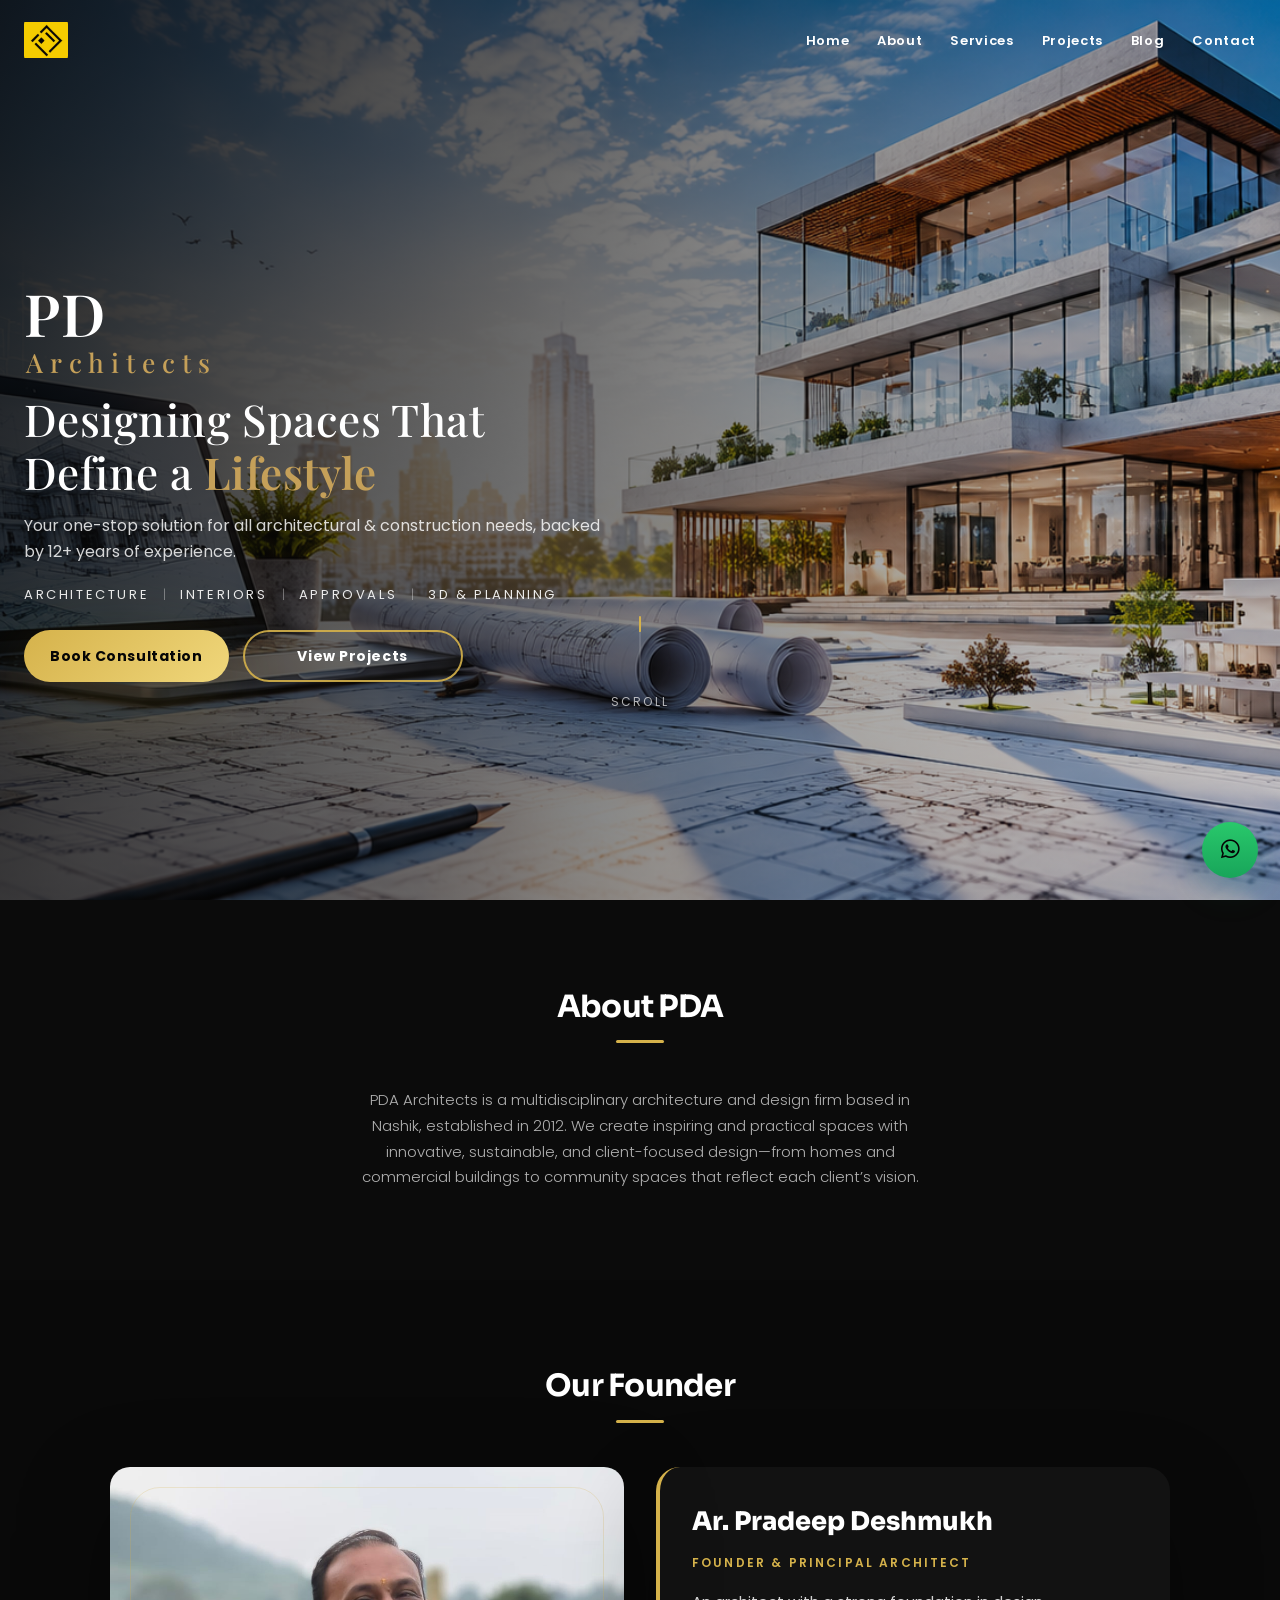
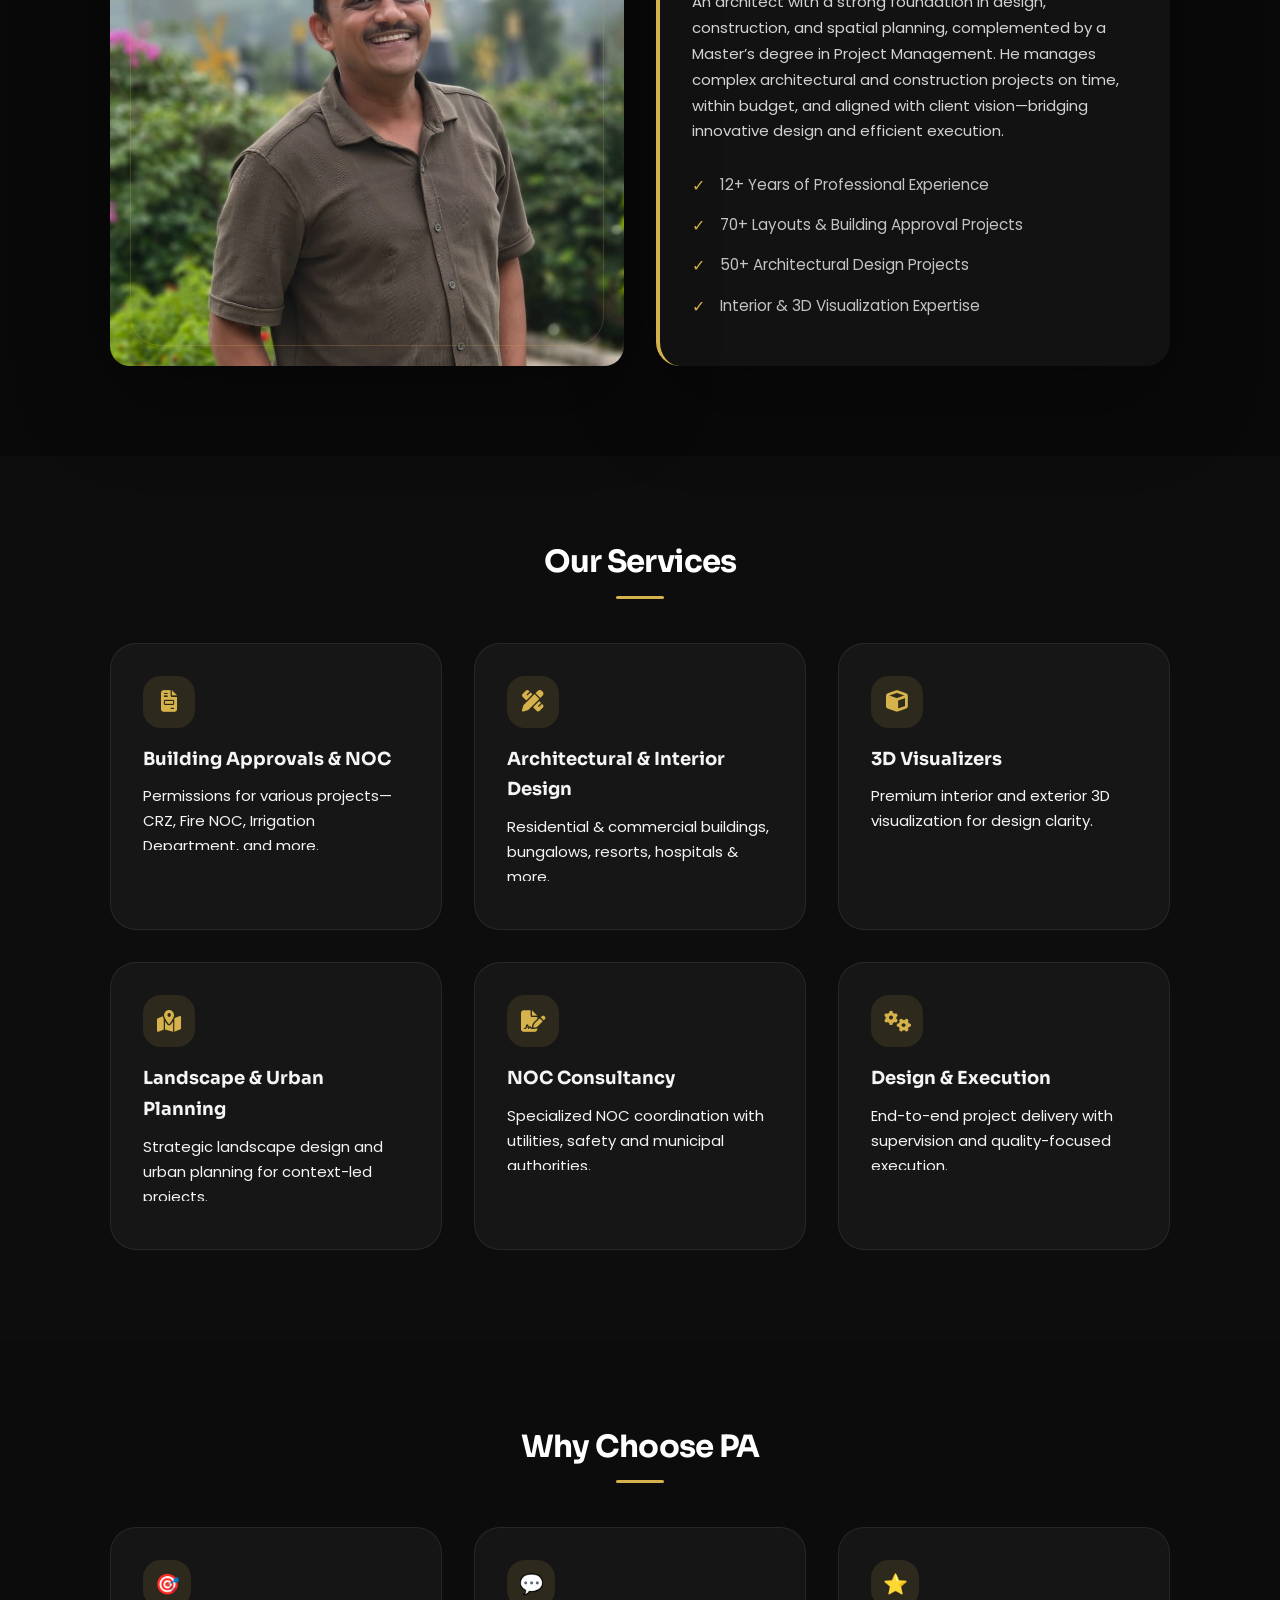
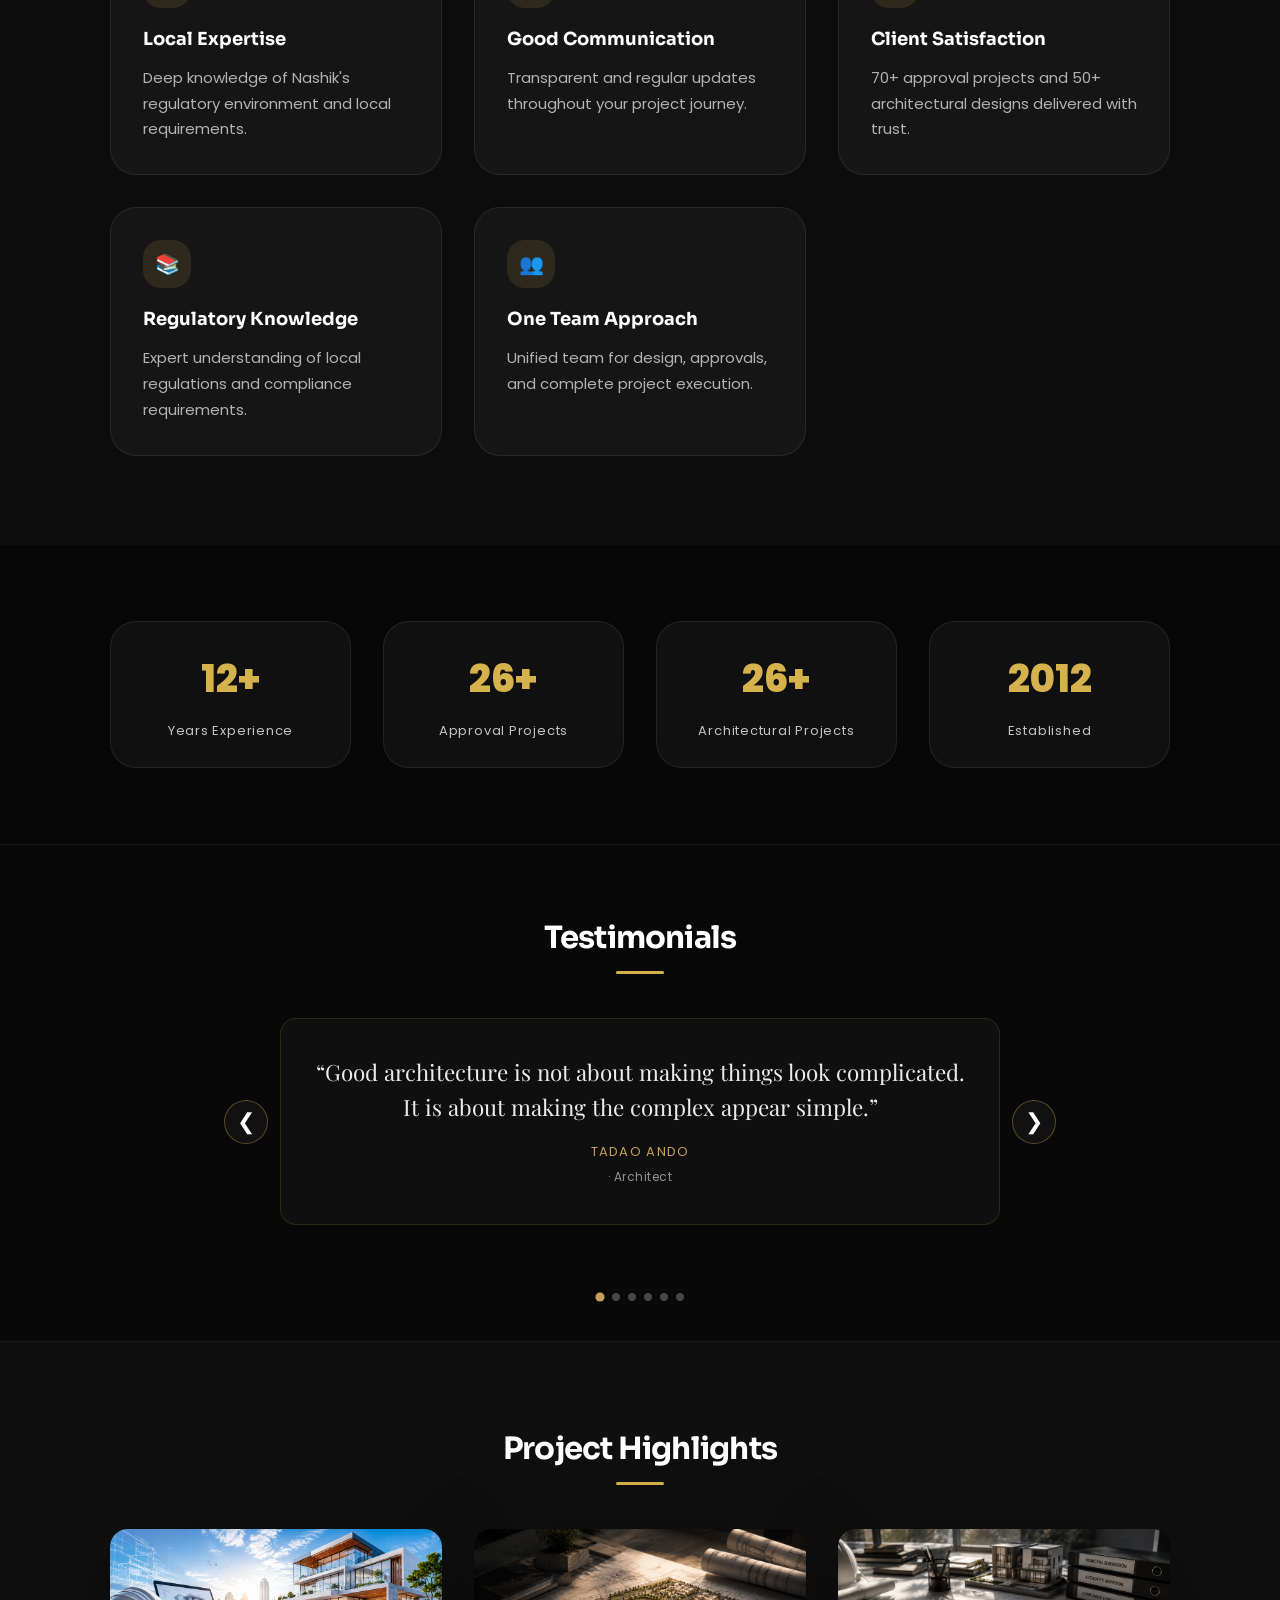
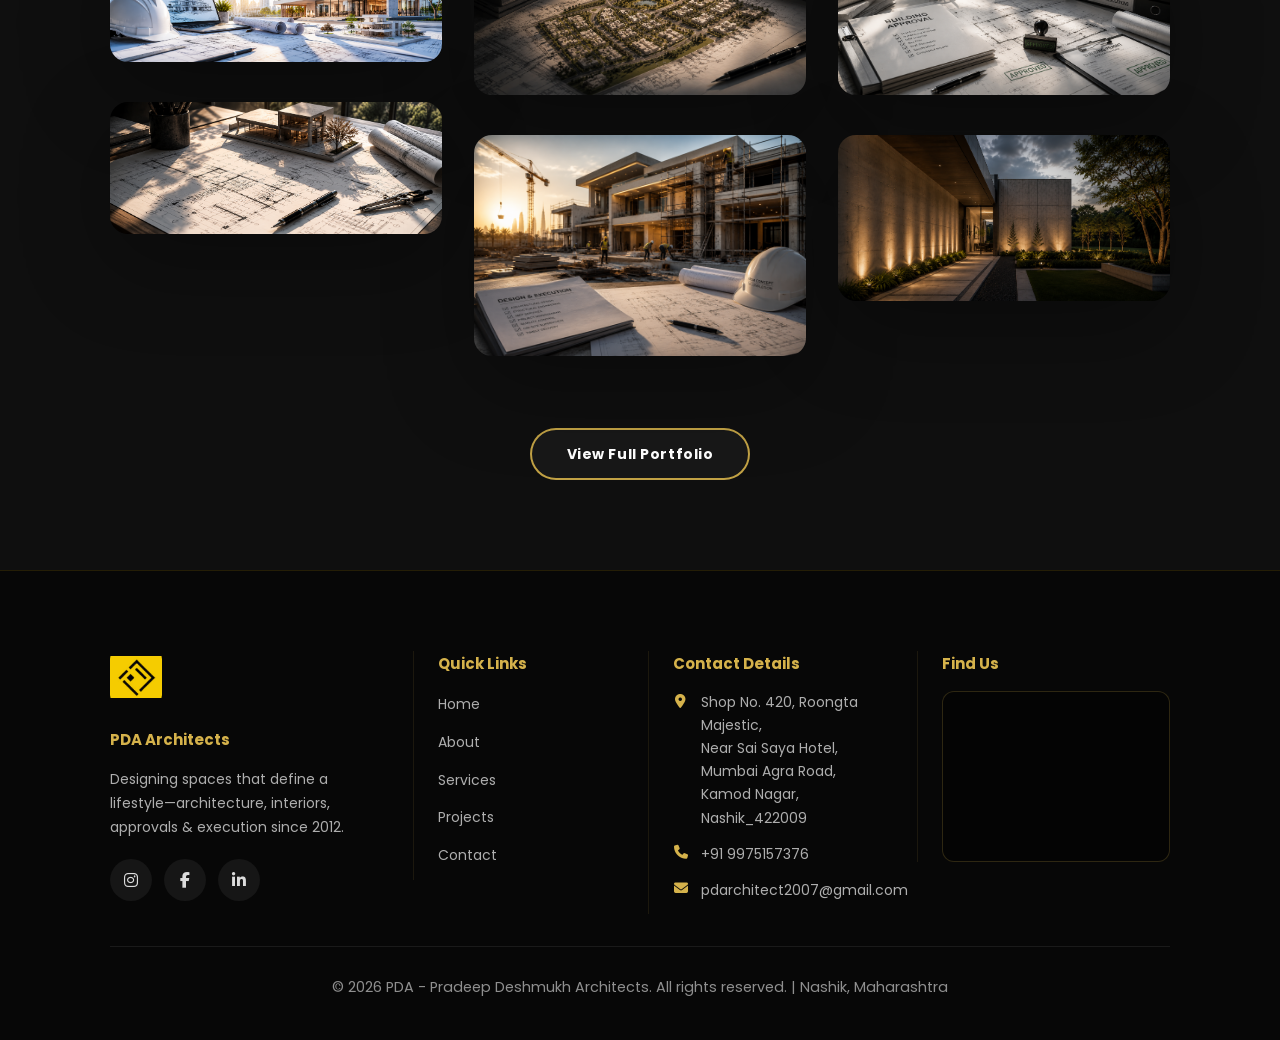
==== architect-website/index.html @ a4a1a32b "Initial website upload" ====
﻿    <!DOCTYPE html>
<html lang="en">
<head>
    <meta charset="UTF-8">
    <meta name="viewport" content="width=device-width, initial-scale=1.0">
    <meta name="description" content="PDA - Pradeep Deshmukh Architects | 12+ Years in Nashik since 2012. Building Approvals, Architectural & Interior Design, 3D Visualization, Landscape Planning.">
    <meta name="keywords" content="architecture, nashik, building approvals, architectural planning, design">
    <title>PA - Pradeep Deshmukh Architects | Architectural Solutions Nashik</title>
    <link rel="stylesheet" href="css/style.css">
    <link rel="icon" type="image/png" href="images/pd-logo.png" sizes="32x32">
    <link rel="apple-touch-icon" href="images/pd-logo.png">
    <link href="https://fonts.googleapis.com/css2?family=Poppins:wght@300;400;500;600;700;800&family=Sora:wght@400;500;600;700&display=swap" rel="stylesheet">
    <link rel="stylesheet" href="https://cdnjs.cloudflare.com/ajax/libs/font-awesome/6.5.1/css/all.min.css" />
</head>
<body>
    <!-- Navigation -->
    <header class="header" id="header">
        <nav class="navbar">
            <div class="navbar-container">
                <a href="index.html" class="logo-link" aria-label="PD Architects - Home"><img src="images/pd-logo.png" alt="PD Architects" class="logo-img" width="44" height="44"></a>
                <div class="hamburger" id="hamburger">
                    <span></span>
                    <span></span>
                    <span></span>
                </div>
                <ul class="nav-menu" id="navMenu">
                    <li class="nav-menu-logo"><a href="index.html" aria-label="PD Architects - Home"><img src="images/pd-logo.png" alt="" class="logo-img" width="56" height="56"></a></li>
                    <li><a href="index.html" class="nav-link">Home</a></li>
                    <li><a href="about.html" class="nav-link">About</a></li>
                    <li><a href="services.html" class="nav-link">Services</a></li>
                    <li><a href="projects.html" class="nav-link">Projects</a></li>
                    <li><a href="blog.html" class="nav-link">Blog</a></li>
                    <li><a href="contact-us.html" class="nav-link">Contact</a></li>
                </ul>
            </div>
        </nav>
    </header>

    <!-- Hero Section -->
    <section class="hero Homepage-banner" id="home">
            <div class="hero-overlay"></div>
            <div class="hero-content fade-in">
                <div class="hero-brand">
                    <span class="hero-brand-initial">PD</span>
                    <span class="hero-brand-name">Architects</span>
                </div>
                <h1 class="hero-title">Designing Spaces That Define a <span class="hero-accent">Lifestyle</span></h1>
                <p class="hero-lead">Your one-stop solution for all architectural &amp; construction needs, backed by 12+ years of experience.</p>
                <p class="hero-tagline">Architecture <span class="hero-sep">|</span> Interiors <span class="hero-sep">|</span> Approvals <span class="hero-sep">|</span> 3D &amp; Planning</p>
                <div class="hero-buttons">
                    <a href="contact-us.html" class="btn btn-primary">Book Consultation</a>
                    <a href="projects.html" class="btn btn-secondary">View Projects</a>
                </div>
                <div class="hero-indicator" aria-hidden="true">
                    <div class="hero-indicator-track"><span></span></div>
                    Scroll
                </div>
            </div>
    </section>

    <!-- About Section -->
    <section class="about" id="about">
        <div class="container">
                <div class="section-header">
                <h2 class="section-title">About PDA</h2>
                <div class="title-accent"></div>
            </div>
            <div class="about-content">
                <div class="about-text">
                    <p>PDA Architects is a multidisciplinary architecture and design firm based in Nashik, established in 2012. We create inspiring and practical spaces with innovative, sustainable, and client-focused design—from homes and commercial buildings to community spaces that reflect each client’s vision.</p>
                </div>
            </div>
        </div>
    </section>

    <!-- Founder Section -->
    <section class="founder" id="founder">
        <div class="container">
            <div class="section-header">
                <h2 class="section-title">Our Founder</h2>
                <div class="title-accent"></div>
            </div>
            <div class="founder-content">
                <div class="founder-image">
                    <img src="images/founder.jpeg" alt="Ar. Pradeep Deshmukh">
                </div>
                <div class="founder-info">
                    <h3 class="founder-name">Ar. Pradeep Deshmukh</h3>
                    <p class="founder-title">Founder & Principal Architect</p>
                    <p class="founder-text">An architect with a strong foundation in design, construction, and spatial planning, complemented by a Master’s degree in Project Management. He manages complex architectural and construction projects on time, within budget, and aligned with client vision—bridging innovative design and efficient execution.</p>
                    <ul class="founder-highlights">
                        <li>12+ Years of Professional Experience</li>
                        <li>70+ Layouts &amp; Building Approval Projects</li>
                        <li>50+ Architectural Design Projects</li>
                        <li>Interior &amp; 3D Visualization Expertise</li>
                    </ul>
                </div>
            </div>
        </div>
    </section>

    <!-- Services Section -->
    <section class="services" id="services">
        <div class="container">
            <div class="section-header">
                <h2 class="section-title">Our Services</h2>
                <div class="title-accent"></div>
            </div>
            <div class="services-grid">
                <a class="service-card" href="building-approval-services.html">
                    <span class="service-icon"><i class="fas fa-file-invoice"></i></span>
                    <h3>Building Approvals &amp; NOC</h3>
                    <p>Permissions for various projects—CRZ, Fire NOC, Irrigation Department, and more.</p>
                </a>
                <a class="service-card" href="architectural-design.html">
                    <span class="service-icon"><i class="fas fa-pencil-ruler"></i></span>
                    <h3>Architectural &amp; Interior Design</h3>
                    <p>Residential &amp; commercial buildings, bungalows, resorts, hospitals &amp; more.</p>
                </a>
                <a class="service-card" href="design-execution.html">
                    <span class="service-icon"><i class="fas fa-cube"></i></span>
                    <h3>3D Visualizers</h3>
                    <p>Premium interior and exterior 3D visualization for design clarity.</p>
                </a>
                <a class="service-card" href="planning-services.html">
                    <span class="service-icon"><i class="fas fa-map-location-dot"></i></span>
                    <h3>Landscape &amp; Urban Planning</h3>
                    <p>Strategic landscape design and urban planning for context-led projects.</p>
                </a>
                <a class="service-card" href="noc-consultancy.html">
                    <span class="service-icon"><i class="fas fa-file-signature"></i></span>
                    <h3>NOC Consultancy</h3>
                    <p>Specialized NOC coordination with utilities, safety and municipal authorities.</p>
                </a>
                <a class="service-card" href="mep-services.html">
                    <span class="service-icon"><i class="fas fa-cogs"></i></span>
                    <h3>Design &amp; Execution</h3>
                    <p>End-to-end project delivery with supervision and quality-focused execution.</p>
                </a>
            </div>
        </div>
    </section>

    <!-- Why Choose Us -->
    <section class="why-choose" id="why-choose">
        <div class="container">
            <div class="section-header">
                <h2 class="section-title">Why Choose PA</h2>
                <div class="title-accent"></div>
            </div>
            <div class="why-grid">
                <div class="why-card">
                    <div class="why-icon">🎯</div>
                    <h3>Local Expertise</h3>
                    <p>Deep knowledge of Nashik's regulatory environment and local requirements.</p>
                </div>
                <div class="why-card">
                    <div class="why-icon">💬</div>
                    <h3>Good Communication</h3>
                    <p>Transparent and regular updates throughout your project journey.</p>
                </div>
                <div class="why-card">
                    <div class="why-icon">⭐</div>
                    <h3>Client Satisfaction</h3>
                    <p>70+ approval projects and 50+ architectural designs delivered with trust.</p>
                </div>
                <div class="why-card">
                    <div class="why-icon">📚</div>
                    <h3>Regulatory Knowledge</h3>
                    <p>Expert understanding of local regulations and compliance requirements.</p>
                </div>
                <div class="why-card">
                    <div class="why-icon">👥</div>
                    <h3>One Team Approach</h3>
                    <p>Unified team for design, approvals, and complete project execution.</p>
                </div>
            </div>
        </div>
    </section>

    <!-- Statistics Section -->
    <section class="statistics">
        <div class="container">
            <div class="stats-grid">
                <div class="stat-item">
                    <div class="stat-number" data-target="12" data-plus="true">0</div>
                    <p class="stat-label">Years Experience</p>
                </div>
                <div class="stat-item">
                    <div class="stat-number" data-target="70" data-plus="true">0</div>
                    <p class="stat-label">Approval Projects</p>
                </div>
                <div class="stat-item">
                    <div class="stat-number" data-target="50" data-plus="true">0</div>
                    <p class="stat-label">Architectural Projects</p>
                </div>
                <div class="stat-item">
                    <div class="stat-number stat-static">2012</div>
                    <p class="stat-label">Established</p>
                </div>
            </div>
        </div>
    </section>

    <section class="testimonials-section">
        <div class="container">
            <div class="section-header">
                <h2 class="section-title">Testimonials</h2>
                <div class="title-accent"></div>
            </div>
            <div class="testimonial-slider">
                <button type="button" class="testimonial-prev" aria-label="Previous testimonial">&#10094;</button>
                <div class="testimonial-viewport"><div class="testimonial-track"></div></div>
                <button type="button" class="testimonial-next" aria-label="Next testimonial">&#10095;</button>
                <div class="testimonial-dots"></div>
            </div>
        </div>
    </section>

    <!-- Projects Gallery -->
    <section class="projects" id="projects">
        <div class="container">
            <div class="section-header">
                <h2 class="section-title">Project Highlights</h2>
                <div class="title-accent"></div>
            </div>
            <div class="gallery-grid masonry">
                <div class="gallery-item" data-project-id="hotel-grand" role="button" tabindex="0">
                    <img src="images/Homepage-banner.png" alt="Hotel Grand">
                    <div class="gallery-overlay"><h3>Hotel Grand</h3><p>Ashok Stambha, Nashik</p></div>
                </div>
                <div class="gallery-item" data-project-id="elanza-elite" role="button" tabindex="0">
                    <img src="images/Service-Architectural-Design-banner.png" alt="Elanza Elite">
                    <div class="gallery-overlay"><h3>Elanza Elite (1BHK Premium)</h3><p>Gonde · 4294.8 sq.ft</p></div>
                </div>
                <div class="gallery-item" data-project-id="villa-trimbakeshwar" role="button" tabindex="0">
                    <img src="images/planning-services-banner.png" alt="Villa">
                    <div class="gallery-overlay"><h3>Villa</h3><p>Bhilmal, Trimbakeshwar · 2583.3 sq.ft</p></div>
                </div>
                <div class="gallery-item" data-project-id="twin-bungalow-dugaon" role="button" tabindex="0">
                    <img src="images/design-execution-banner.png" alt="Twin Bungalow">
                    <div class="gallery-overlay"><h3>Twin Bungalow</h3><p>Dugaon, Nashik</p></div>
                </div>
                <div class="gallery-item" data-project-id="res-commercial-boisar" role="button" tabindex="0">
                    <img src="images/building-approval-services-banner.png" alt="Residential Commercial">
                    <div class="gallery-overlay"><h3>Residential + Commercial</h3><p>Khairapada, Boisar (E), Palghar</p></div>
                </div>
                <div class="gallery-item" data-project-id="restaurant-interior" role="button" tabindex="0">
                    <img src="images/About-banner.png" alt="Restaurant Interior">
                    <div class="gallery-overlay"><h3>Restaurant Interior</h3><p>Gole Colony, Nashik</p></div>
                </div>
            </div>
            <p style="text-align:center;margin-top:2rem;"><a href="projects.html" class="btn btn-secondary">View Full Portfolio</a></p>
        </div>
    </section>

    <!-- Footer -->
    <footer class="footer">
        <div class="container">
            <div class="footer-content footer-grid">
                <div class="footer-section footer-brand">
                    <a href="index.html" class="footer-logo-link" aria-label="PD Architects - Home">
                        <img src="images/pd-logo.png" alt="PD Architects" class="footer-logo" width="52" height="52" loading="lazy">
                    </a>
                    <h3>PDA Architects</h3>
                    <p>Designing spaces that define a lifestyle—architecture, interiors, approvals &amp; execution since 2012.</p>
                    <div class="footer-social">
                        <div class="social-links">
                            <a href="https://www.instagram.com/_pdarchitects/" target="_blank" rel="noopener noreferrer" aria-label="Instagram"><i class="fab fa-instagram"></i></a>
                            <a href="#" target="_blank" rel="noopener noreferrer" aria-label="Facebook"><i class="fab fa-facebook-f"></i></a>
                            <a href="#" target="_blank" rel="noopener noreferrer" aria-label="LinkedIn"><i class="fab fa-linkedin-in"></i></a>
                        </div>
                    </div>
                </div>
                <div class="footer-section footer-links">
                    <h3>Quick Links</h3>
                    <ul>
                        <li><a href="index.html">Home</a></li>
                        <li><a href="about.html">About</a></li>
                        <li><a href="services.html">Services</a></li>
                        <li><a href="projects.html">Projects</a></li>
                        <li><a href="contact-us.html">Contact</a></li>
                    </ul>
                </div>
                <div class="footer-section footer-contact">
                    <h3>Contact Details</h3>
                    <ul class="footer-contact-list">
                        <li><i class="fas fa-location-dot" aria-hidden="true"></i><span>Shop No. 420, Roongta Majestic,<br>Near Sai Saya Hotel, Mumbai Agra Road,<br>Kamod Nagar, Nashik_422009</span></li>
                        <li><i class="fas fa-phone" aria-hidden="true"></i><a href="tel:+919975157376">+91 9975157376</a></li>
                        <li><i class="fas fa-envelope" aria-hidden="true"></i><a href="mailto:pdarchitect2007@gmail.com">pdarchitect2007@gmail.com</a></li>
                    </ul>
                </div>
                <div class="footer-section footer-map">
                    <h3>Find Us</h3>
                    <div class="footer-map-wrap">
                        <iframe src="https://maps.google.com/maps?q=Roongta+Majestic+Kamod+Nagar+Nashik+422009&amp;t=&amp;z=15&amp;ie=UTF8&amp;iwloc=&amp;output=embed" title="PDA Architects office location" loading="lazy" referrerpolicy="no-referrer-when-downgrade" allowfullscreen></iframe>
                    </div>
                </div>
            </div>
            <div class="footer-bottom">
                <p>&copy; 2026 PDA - Pradeep Deshmukh Architects. All rights reserved. | Nashik, Maharashtra</p>
            </div>
        </div>
    </footer>

    <a href="https://wa.me/919975157376" class="whatsapp-float" target="_blank" rel="noopener" aria-label="Chat on WhatsApp" role="button">
        <i class="fab fa-whatsapp" aria-hidden="true"></i>
    </a>

    <div id="projectDetailModal" class="project-detail-modal" aria-hidden="true" role="dialog" aria-labelledby="pdmTitle">
        <div class="pdm-overlay" tabindex="-1"></div>
        <div class="pdm-dialog" role="document">
            <button type="button" class="pdm-close" aria-label="Close project details">&times;</button>
            <span id="pdmStatus" class="pdm-status"></span>
            <h2 id="pdmTitle"></h2>
            <p id="pdmAddress"></p>
            <p id="pdmDetails"></p>
            <div class="pdm-gallery">
                <button type="button" class="pdm-g-prev" aria-label="Previous image">&#10094;</button>
                <div class="pdm-g-main"><img id="pdmMainImg" src="" alt=""></div>
                <button type="button" class="pdm-g-next" aria-label="Next image">&#10095;</button>
            </div>
            <p id="pdmImgCounter"></p>
            <div id="pdmThumbs" class="pdm-thumbs"></div>
        </div>
    </div>

    <!-- Projects Lightbox Modal -->
    <div id="projectLightbox" class="project-lightbox" aria-hidden="true" role="dialog" aria-label="Project gallery">
        <div id="plOverlay" class="pl-overlay" tabindex="-1"></div>
        <div class="pl-shell" role="document">
            <button id="plClose" class="pl-close" aria-label="Close gallery">&times;</button>
            <button id="plPrev" class="pl-nav pl-prev" aria-label="Previous project">&#10094;</button>
            <button id="plNext" class="pl-nav pl-next" aria-label="Next project">&#10095;</button>
            <div class="pl-body">
                <div class="gm-image-wrap">
                    <img id="plImage" src="" alt="" />
                    <div id="plLoader" class="pl-loader" aria-hidden="true"></div>
                </div>
                <div class="pl-meta">
                    <div id="plCounter" class="pl-counter">0 / 0</div>
                    <ul id="plThumbs" class="pl-thumbs" aria-hidden="false"></ul>
                </div>
            </div>
        </div>
    </div>

    <script src="js/projects-data.js"></script>
    <script src="js/testimonial-slider.js"></script>
    <script src="js/project-detail.js"></script>
    <script src="js/script.js"></script>
</body>
</html>
---- architect-website/css/style.css ----
﻿@import url('https://fonts.googleapis.com/css2?family=Playfair+Display:ital,wght@0,400;0,500;0,600;0,700;1,400&display=swap');

/* ===== ROOT & GLOBAL STYLES ===== */
:root {
    --primary-color: #d5b24b;
    --hero-gold: #c5a059;
    --primary-dark: #b1852d;
    --primary-glow: rgba(213, 178, 75, 0.22);
    --bg-dark: #050505;
    --bg-soft: #121212;
    --surface: rgba(255, 255, 255, 0.04);
    --surface-soft: rgba(255, 255, 255, 0.08);
    --text: #f5f5f5;
    --text-muted: rgba(245, 245, 245, 0.7);
    --text-muted-strong: rgba(245, 245, 245, 0.88);
    --white: #ffffff;
    --border: rgba(213, 178, 75, 0.18);
    --container-max: 1140px;
    --side-padding: clamp(1.25rem, 4vw, 2.5rem);
    --edge-padding: clamp(1rem, 2vw, 1.5rem);
    --section-space: clamp(4.5rem, 7vw, 6.5rem);
    --section-header-gap: clamp(2rem, 3.5vw, 2.75rem);
    --gutter: clamp(1.25rem, 2.5vw, 2rem);
    --leading-body: 1.72;
    --leading-tight: 1.12;
}

* {
    margin: 0;
    padding: 0;
    box-sizing: border-box;
}

html {
    scroll-behavior: smooth;
    font-size: 100%;
    -webkit-text-size-adjust: 100%;
    text-size-adjust: 100%;
}

body {
    font-family: 'Poppins', sans-serif;
    font-size: 0.9375rem;
    line-height: var(--leading-body);
    background: radial-gradient(circle at top, #111111 0%, #050505 40%, #050505 100%);
    color: var(--text);
    overflow-x: hidden;
    min-height: 100vh;
}

img {
    max-width: 100%;
    display: block;
}

button,
input,
textarea,
select {
    font: inherit;
}

section {
    scroll-margin-top: 110px;
}

.container {
    max-width: var(--container-max);
    margin: 0 auto;
    padding-left: var(--side-padding);
    padding-right: var(--side-padding);
}

/* ===== HEADER ===== */
.header {
    position: fixed;
    top: 0;
    width: 100%;
    z-index: 999;
    background: transparent;
    transition: background 0.35s ease, box-shadow 0.35s ease, transform 0.35s ease;
}

.header.scrolled {
    background: rgba(7, 7, 7, 0.92);
    box-shadow: 0 18px 45px rgba(0, 0, 0, 0.25);
}

.navbar {
    width: 100%;
}

.navbar-container {
    display: flex;
    align-items: center;
    justify-content: space-between;
    width: 100%;
    max-width: 100%;
    margin: 0;
    padding: 1.125rem var(--edge-padding);
}

.logo,
.logo-link {
    display: flex;
    align-items: center;
    flex-shrink: 0;
    text-decoration: none;
}

.logo-img {
    width: clamp(38px, 4.2vw, 46px);
    height: clamp(38px, 4.2vw, 46px);
    object-fit: contain;
    border-radius: 6px;
    transition: transform 0.35s cubic-bezier(0.22, 1, 0.36, 1), filter 0.35s ease, box-shadow 0.35s ease;
}

.logo-link:hover .logo-img,
.logo-link:focus-visible .logo-img {
    transform: scale(1.06) translateY(-1px);
    filter: brightness(1.08) drop-shadow(0 6px 18px rgba(213, 178, 75, 0.35));
}

.logo-link:focus-visible {
    outline: 2px solid var(--primary-color);
    outline-offset: 4px;
    border-radius: 8px;
}

.nav-menu {
    display: flex;
    gap: clamp(1rem, 2.2vw, 1.75rem);
    list-style: none;
    align-items: center;
    margin-left: auto;
    padding-right: 0;
}

.nav-link {
    color: var(--white);
    text-decoration: none;
    font-size: 14px;
    font-weight: 600;
    letter-spacing: 0.6px;
    position: relative;
    transition: color 0.25s ease;
}

.nav-link::after {
    content: '';
    position: absolute;
    left: 0;
    bottom: -6px;
    width: 0;
    height: 2px;
    background: var(--primary-color);
    transition: width 0.25s ease;
}

.nav-link:hover,
.nav-link.active {
    color: var(--primary-color);
}

.nav-link:hover::after,
.nav-link.active::after {
    width: 100%;
}

.hamburger {
    display: none;
    flex-direction: column;
    gap: 7px;
    cursor: pointer;
}

.hamburger span {
    width: 28px;
    height: 3px;
    background: var(--white);
    border-radius: 999px;
    transition: transform 0.3s ease, opacity 0.3s ease;
}

.hamburger.active span:nth-child(1) {
    transform: rotate(45deg) translate(5px, 5px);
}

.hamburger.active span:nth-child(2) {
    opacity: 0;
}

.hamburger.active span:nth-child(3) {
    transform: rotate(-45deg) translate(5px, -5px);
}

/* ===== HERO ===== */
.hero {
    position: relative;
    height: 100svh;
    height: 100vh;
    min-height: 100svh;
    min-height: 100vh;
    display: flex;
    align-items: center;
    justify-content: flex-start;
    padding: 0;
    background-position: center;
    background-size: cover;
    background-repeat: no-repeat;
}

/* make hero images responsive and visually consistent with homepage */
.hero::before {
    /* overlay handled separately below */
}

/* Homepage specific banner override */
section.hero.Homepage-banner {
    background-image: url('../images/Homepage-banner.png');
    background-position: center center;
    background-size: cover;
    background-repeat: no-repeat;
}

/* Generic class for other pages to apply their hero images while keeping same sizing */
section.hero.Page-banner {
    background-position: center center;
    background-size: cover;
    background-repeat: no-repeat;
}

/* Readable text over page banners — left-weighted luxury overlay */
section.hero.Page-banner::before,
section.hero.Homepage-banner::before {
    content: '';
    position: absolute;
    inset: 0;
    z-index: 1;
    background: linear-gradient(
        105deg,
        rgba(5, 5, 5, 0.88) 0%,
        rgba(5, 5, 5, 0.62) 38%,
        rgba(5, 5, 5, 0.35) 68%,
        rgba(5, 5, 5, 0.2) 100%
    );
    pointer-events: none;
}

section.hero .hero-content {
    z-index: 2;
}

.hero::before {
    content: '';
    position: absolute;
    inset: 0;
    background: none; /* removed overlay to show banner image clearly */
}

/* hide any markup-based overlay element present in hero markup */
.hero-overlay {
    display: none !important;
}

.hero-content {
    position: relative;
    z-index: 2;
    text-align: left;
    max-width: none;
    width: 100%;
    padding-left: var(--edge-padding);
    padding-right: var(--edge-padding);
    animation: fadeInUp 1s ease;
}

.hero-title {
    font-family: 'Sora', sans-serif;
    font-weight: 700;
    color: var(--white);
}

.hero-subtitle {
    color: var(--text-muted-strong);
    margin-left: auto;
    margin-right: auto;
}

.hero-buttons {
    display: flex;
    justify-content: center;
    flex-wrap: wrap;
    gap: 18px;
}

.btn {
    display: inline-flex;
    align-items: center;
    justify-content: center;
    padding: 16px 36px;
    border-radius: 999px;
    text-decoration: none;
    font-weight: 700;
    letter-spacing: 0.8px;
    border: none;
    cursor: pointer;
    transition: transform 0.3s ease, box-shadow 0.3s ease, background 0.3s ease;
}

.btn-primary {
    background: var(--primary-color);
    color: var(--bg-dark);
    box-shadow: 0 18px 50px rgba(255, 193, 7, 0.18);
}

.btn-primary:hover {
    transform: translateY(-2px);
    box-shadow: 0 22px 55px rgba(255, 193, 7, 0.28);
}

.btn-secondary {
    background: transparent;
    border: 2px solid rgba(255, 193, 7, 0.95);
    color: var(--white);
}

.btn-secondary:hover {
    background: rgba(255, 193, 7, 0.12);
    transform: translateY(-2px);
}

/* ===== SECTION HEADERS ===== */
.section-header {
    text-align: center;
    margin-bottom: var(--section-header-gap);
}

.section-title {
    font-family: 'Sora', sans-serif;
    font-weight: 700;
    color: var(--white);
}

.title-accent {
    width: 60px;
    height: 3px;
    background: var(--primary-color);
    margin: 18px auto 0;
    border-radius: 999px;
}

/* ===== ABOUT ===== */
.about {
    padding: var(--section-space) 0;
    background: #0b0b0b;
}

.about-content {
    max-width: 700px;
    margin: 0 auto;
}

.about-text {
    font-size: 0.9375rem;
    line-height: var(--leading-body);
    color: var(--text-muted);
    font-weight: 300;
}

/* ===== FOUNDER ===== */
.founder {
    padding: var(--section-space) 0;
    background: #090909;
}

.founder-content {
    display: grid;
    grid-template-columns: 1.1fr 0.9fr;
    gap: 46px;
    align-items: stretch;
}

.founder-image {
    position: relative;
    display: flex;
    min-height: 100%;
}

.founder-image img {
    width: 100%;
    height: 100%;
    min-height: 0;
    object-fit: cover;
    border-radius: 28px;
    box-shadow: 0 30px 90px rgba(0, 0, 0, 0.36);
}

.founder-image::before {
    content: '';
    position: absolute;
    inset: 20px;
    border: 1px solid rgba(213, 178, 75, 0.22);
    border-radius: 30px;
}

.founder-info {
    padding: 40px 42px;
    background: rgba(255, 255, 255, 0.04);
    border-left: 5px solid var(--primary-color);
    border-radius: 26px;
    box-shadow: 0 34px 100px rgba(0, 0, 0, 0.22);
}

.founder-name {
    font-family: 'Sora', sans-serif;
    font-size: 2rem;
    font-weight: 800;
    color: var(--white);
    margin-bottom: 14px;
}

.founder-title {
    color: var(--primary-color);
    font-weight: 600;
    margin-bottom: 20px;
    letter-spacing: 0.18em;
    text-transform: uppercase;
}

.founder-text {
    color: rgba(255, 255, 255, 0.82);
    font-size: 1rem;
    line-height: 1.95;
    margin-bottom: 28px;
}

.founder-highlights {
    list-style: none;
    padding-left: 0;
}

.founder-highlights li {
    margin-bottom: 14px;
    color: rgba(255, 255, 255, 0.75);
    font-size: 0.95rem;
    position: relative;
    padding-left: 28px;
}

.founder-highlights li::before {
    content: '✓';
    position: absolute;
    left: 0;
    top: 0;
    color: var(--primary-color);
    font-size: 1rem;
}

/* ===== SERVICES ===== */
.services {
    padding: var(--section-space) 0;
    background: #0d0d0d;
}

.services-grid {
    display: grid;
    grid-template-columns: repeat(auto-fit, minmax(300px, 1fr));
    gap: 32px;
    align-items: stretch;
}

.services-grid .service-card {
    display: flex;
    flex-direction: column;
    justify-content: flex-start;
    height: 100%;
    min-height: 100%;
    text-decoration: none;
    color: inherit;
}

.service-card a, .service-card { text-decoration: none; }

.service-card .btn {
    margin-top: auto;
    flex-shrink: 0;
    align-self: stretch;
}

.service-card {
    background: rgba(255, 255, 255, 0.035);
    padding: 38px;
    border-radius: 26px;
    border: 1px solid rgba(213, 178, 75, 0.12);
    transition: transform 0.32s ease, box-shadow 0.32s ease, border-color 0.32s ease;
}

.service-card:hover {
    transform: translateY(-8px);
    box-shadow: 0 34px 110px rgba(0, 0, 0, 0.32);
    border-color: rgba(213, 178, 75, 0.24);
}

.service-icon {
    width: 64px;
    height: 64px;
    display: inline-flex;
    align-items: center;
    justify-content: center;
    border-radius: 18px;
    background: rgba(213, 178, 75, 0.12);
    color: var(--primary-color);
    font-size: 1.6rem;
    margin-bottom: 24px;
}

.service-card h3 {
    font-family: 'Sora', sans-serif;
    font-size: 1.45rem;
    margin-bottom: 16px;
    color: var(--white);
}

.service-card p {
    color: rgba(255, 255, 255, 0.78);
    line-height: 1.65;
    margin-bottom: 1rem;
    flex: 1 1 auto;
    display: -webkit-box;
    -webkit-line-clamp: 3;
    -webkit-box-orient: vertical;
    overflow: hidden;
    text-overflow: ellipsis;
    min-height: 4.125rem;
    max-height: 4.125rem;
}

@media (max-width: 720px) {
    .btn-secondary {
        min-width: 0;
        white-space: normal;
        width: 100%;
        padding: 12px 18px;
        font-size: 0.95rem;
    }
    .services-grid .service-card .btn { width: 100%; }
}

/* Related services cards */
.related-grid {
    display: grid;
    grid-template-columns: repeat(auto-fit, minmax(220px, 1fr));
    gap: 22px;
}
.related-card {
    background: rgba(255,255,255,0.03);
    border-radius: 16px;
    overflow: hidden;
    display: flex;
    flex-direction: column;
    gap: 12px;
    padding: 0;
    border: 1px solid rgba(255,193,7,0.08);
}
.related-thumb {
    overflow: hidden;
    border-radius: 12px 12px 0 0;
    background: #0a0a0a;
}

.related-thumb img {
    width: 100%;
    height: 140px;
    object-fit: cover;
    object-position: center center;
    display: block;
}
.related-card .related-body { padding: 18px; }
.related-card h3 { margin: 0 0 8px 0; font-size: 1.05rem; color: var(--white); }
.related-card p { margin: 0 0 12px 0; color: rgba(255,255,255,0.78); font-size: 0.95rem; }
.related-card .btn { margin: 0 18px 18px; }
.related-card:hover { transform: translateY(-6px); box-shadow: 0 28px 60px rgba(0,0,0,0.36); }

/* Hero background overlay improvements for better readability */
.hero { background-size: cover; background-position: center; }
.hero .hero-overlay { position: absolute; inset: 0; background: linear-gradient(180deg, rgba(3,3,3,0.45), rgba(3,3,3,0.7)); }

/* Image hover subtle zoom for service/gallery images */
.service-visual, .related-thumb img, .gallery-item img { transition: transform 0.45s cubic-bezier(.2,.9,.2,1); }
.service-visual:hover, .related-thumb img:hover, .gallery-item:hover img { transform: scale(1.06); }

/* Add safe bottom spacing on pages that use page-main */
.page-main { padding-bottom: 120px; }

.service-card:hover {
    transform: translateY(-8px);
    box-shadow: 0 32px 80px rgba(0, 0, 0, 0.35);
    border-color: rgba(255, 193, 7, 0.3);
}

.service-icon {
    font-size: 2.2rem;
    margin-bottom: 18px;
    display: inline-flex;
}

.service-card h3 {
    font-family: 'Sora', sans-serif;
    font-size: 1.35rem;
    margin-bottom: 14px;
    color: var(--white);
}

.service-card p {
    color: rgba(255, 255, 255, 0.72);
    line-height: 1.85;
}

/* ===== WHY CHOOSE ===== */
.why-choose {
    padding: var(--section-space) 0;
    background: #0c0c0c;
}

.why-grid {
    display: grid;
    grid-template-columns: repeat(2, minmax(300px, 1fr));
    gap: 32px;
}

.why-card {
    background: rgba(255, 255, 255, 0.035);
    padding: 40px;
    border-radius: 26px;
    overflow: hidden;
    border: 1px solid rgba(213, 178, 75, 0.12);
    transition: transform 0.32s ease, box-shadow 0.32s ease;
}

.why-card:hover {
    transform: translateY(-8px);
    box-shadow: 0 32px 85px rgba(0, 0, 0, 0.32);
}

.why-card::before {
    content: '';
    position: absolute;
    inset: 0;
    background: linear-gradient(135deg, rgba(213, 178, 75, 0.12), transparent 36%);
    opacity: 0;
    transition: opacity 0.4s ease;
}

.why-card:hover::before {
    opacity: 1;
}

.why-icon {
    width: 56px;
    height: 56px;
    display: inline-flex;
    align-items: center;
    justify-content: center;
    background: rgba(213, 178, 75, 0.12);
    border-radius: 18px;
    font-size: 1.5rem;
    margin-bottom: 22px;
}

.why-card h3 {
    font-family: 'Sora', sans-serif;
    font-size: 1.4rem;
    margin-bottom: 16px;
    color: var(--white);
}

.why-card p {
    color: rgba(255, 255, 255, 0.78);
    line-height: 1.95;
}

/* ===== STATISTICS ===== */
.statistics {
    padding: calc(var(--section-space) * 0.85) 0;
    background: #070707;
}

.stats-grid {
    display: grid;
    grid-template-columns: repeat(auto-fit, minmax(220px, 1fr));
    gap: 24px;
}

.stat-item {
    text-align: center;
    padding: 32px 24px;
    border-radius: 26px;
    background: rgba(255, 255, 255, 0.035);
    border: 1px solid rgba(213, 178, 75, 0.12);
}

.stat-number {
    font-size: 3rem;
    font-weight: 800;
    color: var(--primary-color);
    margin-bottom: 14px;
}

.stat-label {
    font-size: 0.95rem;
    color: rgba(255, 255, 255, 0.75);
    letter-spacing: 0.08em;
}

/* ===== PROJECTS ===== */
.about-company {
    padding: 90px 0;
    background: #090909;
}
.about-grid {
    display: grid;
    grid-template-columns: 1.15fr 0.85fr;
    gap: 36px;
    align-items: center;
}
.about-text-block .about-text {
    margin-bottom: 22px;
    color: rgba(255, 255, 255, 0.82);
    font-size: 1.02rem;
}
.about-highlights {
    display: grid;
    grid-template-columns: repeat(2, minmax(0, 1fr));
    gap: 20px;
    margin-top: 28px;
}
.about-card {
    padding: 28px;
    background: rgba(255, 255, 255, 0.03);
    border-radius: 24px;
    border: 1px solid rgba(255, 193, 7, 0.12);
    box-shadow: 0 18px 60px rgba(0, 0, 0, 0.18);
}
.about-card h3 {
    font-size: 1.14rem;
    color: var(--white);
    margin-bottom: 12px;
}
.about-card p {
    color: rgba(255, 255, 255, 0.78);
    line-height: 1.85;
}
.about-feature {
    position: relative;
    overflow: hidden;
    border-radius: 28px;
    border: 1px solid rgba(255, 193, 7, 0.14);
    box-shadow: 0 24px 75px rgba(0, 0, 0, 0.24);
}
.about-feature img {
    width: 100%;
    height: 100%;
    min-height: 520px;
    object-fit: cover;
    transition: transform 0.45s ease;
}
.about-feature:hover img {
    transform: scale(1.04);
}
.vision-section {
    padding: 80px 0;
    background: #0f0f0f;
}
.vision-grid {
    display: grid;
    grid-template-columns: repeat(2, minmax(0, 1fr));
    gap: 24px;
}
.vision-card {
    position: relative;
    padding: 36px;
    border-radius: 24px;
    background: rgba(255, 255, 255, 0.04);
    border: 1px solid rgba(255, 193, 7, 0.12);
    box-shadow: 0 22px 70px rgba(0, 0, 0, 0.22);
    overflow: hidden;
}
.vision-card::before {
    content: '';
    position: absolute;
    inset: 0;
    background: linear-gradient(135deg, rgba(255, 193, 7, 0.08), transparent 48%);
    opacity: 0;
    transition: opacity 0.3s ease;
}
.vision-card:hover::before {
    opacity: 1;
}
.vision-card h3 {
    font-size: 1.4rem;
    color: var(--white);
    margin-bottom: 16px;
}
.vision-card p {
    color: rgba(255, 255, 255, 0.78);
    line-height: 1.9;
}
.why-card {
    position: relative;
    overflow: hidden;
}
.timeline {
    padding: 90px 0;
    background: #090909;
}
.timeline-grid {
    display: grid;
    grid-template-columns: repeat(2, minmax(0, 1fr));
    gap: 24px;
}
.timeline-item {
    padding: 32px;
    border-radius: 26px;
    background: rgba(255, 255, 255, 0.03);
    border: 1px solid rgba(255, 193, 7, 0.11);
    box-shadow: 0 22px 68px rgba(0, 0, 0, 0.22);
    transition: transform 0.3s ease, box-shadow 0.3s ease;
}
.timeline-item:hover {
    transform: translateY(-6px);
    box-shadow: 0 28px 80px rgba(0, 0, 0, 0.28);
}
.timeline-number {
    width: 56px;
    height: 56px;
    display: inline-flex;
    align-items: center;
    justify-content: center;
    border-radius: 999px;
    background: rgba(255, 193, 7, 0.14);
    color: var(--primary-color);
    font-weight: 800;
    margin-bottom: 18px;
}
.timeline-item h3 {
    color: var(--white);
    margin-bottom: 14px;
}
.timeline-item p {
    color: rgba(255, 255, 255, 0.78);
    line-height: 1.85;
}
.cta-section {
    padding: 90px 0 110px;
    background: linear-gradient(180deg, #090909 0%, #101010 100%);
}
.cta-panel {
    display: flex;
    align-items: center;
    justify-content: space-between;
    gap: 28px;
    padding: 38px 40px;
    border-radius: 28px;
    background: rgba(255, 255, 255, 0.03);
    border: 1px solid rgba(255, 193, 7, 0.12);
    box-shadow: 0 24px 80px rgba(0, 0, 0, 0.24);
}
.cta-panel h2 {
    margin: 0 0 14px;
    font-size: clamp(1.9rem, 2.5vw, 2.8rem);
    color: var(--white);
    line-height: 1.05;
}
.cta-panel p {
    margin: 0;
    color: rgba(255, 255, 255, 0.78);
    max-width: 740px;
    line-height: 1.9;
}
.cta-panel .btn-primary {
    min-width: 220px;
}
@media (max-width: 980px) {
    .about-grid,
    .vision-grid,
    .timeline-grid,
    .cta-panel {
        grid-template-columns: 1fr;
    }
    .cta-panel {
        text-align: center;
        flex-direction: column;
        align-items: stretch;
    }
}
@media (max-width: 720px) {
    .about-highlights {
        grid-template-columns: 1fr;
    }
    .about-feature img {
        min-height: 360px;
    }
    .cta-panel {
        padding: 28px;
    }
    .timeline-grid {
        gap: 18px;
    }
}
.projects {
    padding: var(--section-space) 0;
    background: #0f0f0f;
}

.gallery-grid {
    display: grid;
    grid-template-columns: repeat(auto-fit, minmax(280px, 1fr));
    gap: 26px;
}

/* Masonry mode - graceful multi-column layout for premium gallery */
.gallery-grid.masonry {
    display: block;
    column-count: 3;
    column-gap: 26px;
}

.gallery-item {
    position: relative;
    overflow: hidden;
    border-radius: 24px;
    display: inline-block;
    width: 100%;
    margin: 0 0 24px;
    box-shadow: 0 28px 90px rgba(0, 0, 0, 0.32);
    break-inside: avoid;
}

.gallery-item img {
    width: 100%;
    height: auto;
    display: block;
    object-fit: cover;
    transition: transform 0.45s cubic-bezier(.2,.9,.2,1), filter 0.35s ease;
}

.gallery-item:hover img {
    transform: scale(1.05);
    filter: saturate(1.04) contrast(1.04);
}

.gallery-overlay {
    position: absolute;
    inset: 0;
    display: flex;
    align-items: flex-end;
    padding: 32px;
    background: linear-gradient(180deg, transparent 0%, rgba(0, 0, 0, 0.84) 100%);
    opacity: 0;
    transition: opacity 0.3s ease;
}

.gallery-item:hover .gallery-overlay {
    opacity: 1;
}

.gallery-overlay h3 {
    font-size: 1.4rem;
    color: var(--white);
    margin-bottom: 8px;
}

.gallery-overlay p {
    color: rgba(255, 255, 255, 0.82);
    letter-spacing: 0.08em;
    font-size: 0.95rem;
}

/* ===== GALLERY MODAL / LIGHTBOX ===== */
.gallery-modal { 
    position: fixed;
    inset: 0;
    display: none;
    align-items: center;
    justify-content: center;
    z-index: 2000;
}
.gallery-modal.open { display: flex; }
.gm-overlay {
    position: absolute;
    inset: 0;
    background: rgba(6,6,6,0.88);
    backdrop-filter: blur(6px) saturate(120%);
    transition: opacity 0.35s ease;
}
.gm-content {
    position: relative;
    width: min(1100px, 96%);
    max-height: 92vh;
    background: transparent;
    display: flex;
    flex-direction: column;
    gap: 14px;
    z-index: 2010;
    align-items: center;
}
.gm-main {
    display: flex;
    align-items: center;
    gap: 12px;
    width: 100%;
}
.gm-image-wrap {
    flex: 1 1 auto;
    display: flex;
    align-items: center;
    justify-content: center;
    max-height: 78vh;
    overflow: hidden;
    border-radius: 12px;
    position: relative;
}
.gm-image {
    max-width: 100%;
    max-height: 78vh;
    transform-origin: center center;
    transition: transform 0.45s cubic-bezier(.2,.9,.2,1), opacity 0.35s ease;
    cursor: zoom-in;
}

/* Accessibility & focus states */
.service-card:focus,
.related-card:focus,
.why-card:focus {
    outline: none;
    box-shadow: 0 0 0 4px rgba(213,178,75,0.08), 0 28px 80px rgba(0,0,0,0.28);
    transform: translateY(-6px);
}

.nav-link:focus {
    outline: none;
    box-shadow: 0 0 0 3px rgba(213,178,75,0.08);
    border-radius: 6px;
}
.gm-image.zoomed { transform: scale(1.06); cursor: zoom-out; }
.gm-prev, .gm-next {
    background: rgba(255,255,255,0.06);
    color: var(--white);
    border: none;
    width: 56px;
    height: 56px;
    border-radius: 999px;
    font-size: 28px;
    display: inline-flex;
    align-items: center;
    justify-content: center;
    box-shadow: 0 18px 60px rgba(0,0,0,0.5);
    transition: transform 0.18s ease, background 0.18s ease;
}
.gm-prev:hover, .gm-next:hover { transform: translateY(-6px); background: rgba(255,255,255,0.08); }
.gm-close {
    position: absolute;
    right: 8px;
    top: -8px;
    background: rgba(255,255,255,0.06);
    color: var(--white);
    border: none;
    width: 40px;
    height: 40px;
    border-radius: 8px;
    z-index: 2020;
    font-size: 18px;
}
.gm-footer {
    width: 100%;
    display: flex;
    align-items: center;
    justify-content: space-between;
    gap: 12px;
}
.gm-counter { color: rgba(255,255,255,0.75); font-size: 0.95rem; }
.gm-thumbs { display: flex; gap: 8px; list-style: none; overflow-x: auto; padding: 8px 0; margin: 0; }
.gm-thumbs li { flex: 0 0 auto; width: 88px; height: 60px; border-radius: 8px; overflow: hidden; cursor: pointer; box-shadow: 0 8px 30px rgba(0,0,0,0.45); border: 2px solid transparent; }
.gm-thumbs li.active { border-color: var(--primary-color); transform: translateY(-4px); }
.gm-thumbs img { width: 100%; height: 100%; object-fit: cover; display: block; }
.gm-loader { width: 48px; height: 48px; border-radius: 50%; border: 4px solid rgba(255,255,255,0.08); border-top-color: var(--primary-color); animation: spin 0.9s linear infinite; position: absolute; left: 50%; top: 50%; transform: translate(-50%, -50%); display: none; z-index: 2025; }
.gm-image-wrap.loading .gm-loader { display: block; }

@media (max-width: 768px) {
    .gm-prev, .gm-next { width: 44px; height: 44px; font-size: 20px; }
    .gm-thumbs li { width: 64px; height: 44px; }
}

.hero {
    background-size: cover;
    background-position: center;
    transform: scale(1);
    animation: none;
}

@keyframes hero-zoom {
    from { transform: scale(1); }
    to { transform: scale(1.02); }
}

.service-card,
.related-card,
.service-card a,
.related-card a {
    color: inherit;
    text-decoration: none;
}

.service-card,
.related-card {
    cursor: pointer;
}

.service-card {
    background: rgba(255, 255, 255, 0.04);
    padding: 32px;
    border-radius: 22px;
    border: 1px solid rgba(255, 193, 7, 0.12);
    transition: transform 0.3s ease, box-shadow 0.3s ease, border-color 0.3s ease;
}

.service-card:hover,
.related-card:hover {
    transform: translateY(-8px);
    box-shadow: 0 32px 90px rgba(255, 193, 7, 0.18);
    border-color: rgba(255, 193, 7, 0.28);
}

.service-card .btn,
.related-card .btn {
    margin-top: 18px;
}

.btn-secondary {
    padding: 14px 28px;
    border-radius: 28px;
    font-weight: 700;
    background: transparent;
    border: 2px solid rgba(255, 193, 7, 0.95);
    color: var(--white);
    transition: transform 0.25s ease, box-shadow 0.25s ease, background 0.25s ease;
    white-space: nowrap;
    min-width: 220px;
    display: inline-flex;
    justify-content: center;
    align-items: center;
    font-size: 0.98rem;
}

.btn-secondary:hover {
    transform: translateY(-4px);
    background: rgba(255, 193, 7, 0.12);
    box-shadow: 0 18px 48px rgba(255, 193, 7, 0.08);
}

@media (max-width: 720px) {
    .btn-secondary {
        min-width: 0;
        white-space: normal;
        width: 100%;
        padding: 12px 18px;
        font-size: 0.95rem;
    }
    .services-grid .service-card,
    .related-grid .related-card {
        width: 100%;
    }
}

.related-grid {
    display: grid;
    grid-template-columns: repeat(auto-fit, minmax(260px, 1fr));
    gap: 22px;
}

.related-card {
    background: rgba(255,255,255,0.03);
    border-radius: 18px;
    overflow: hidden;
    display: flex;
    flex-direction: column;
    gap: 12px;
    padding: 0;
    border: 1px solid rgba(255,193,7,0.08);
}

.related-thumb img {
    width: 100%;
    height: 180px;
    object-fit: cover;
    display: block;
    transition: transform 0.45s cubic-bezier(.2,.9,.2,1);
}

.related-card:hover .related-thumb img {
    transform: scale(1.04);
}

.related-card .related-body {
    padding: 22px;
}

.related-card h3 {
    margin: 0 0 10px 0;
    font-size: 1.15rem;
    color: var(--white);
}

.related-card p {
    margin: 0;
    color: rgba(255,255,255,0.78);
    line-height: 1.8;
}

.related-card .btn {
    margin: 0 22px 22px;
}

.hero .hero-content {
    transform: translateZ(0);
}

.hero-overlay {
    position: absolute;
    inset: 0;
    background: linear-gradient(180deg, rgba(2,2,2,0.45), rgba(2,2,2,0.78));
}

.hero-title {
    letter-spacing: -0.04em;
}

@media (max-width: 800px) {
    .hero { padding: 0; }
}

@media (max-width: 600px) {
    .hero { padding: 0; }
}

/* ===== CONTACT ===== */
.contact {
    padding: 90px 0 100px;
    background: linear-gradient(180deg, #0c0c0c 0%, #141414 100%);
}

.contact-wrapper {
    display: grid;
    grid-template-columns: 1fr 1.05fr;
    gap: 42px;
    align-items: start;
}

.contact-info {
    display: flex;
    flex-direction: column;
    gap: 28px;
}

.info-item {
    padding: 26px 28px;
    background: rgba(255, 255, 255, 0.04);
    border: 1px solid rgba(255, 193, 7, 0.1);
    border-radius: 20px;
}

.info-item h3 {
    font-family: 'Sora', sans-serif;
    font-size: 1.1rem;
    margin-bottom: 12px;
    color: var(--primary-color);
}

.info-item p,
.info-item a {
    color: rgba(255, 255, 255, 0.8);
    line-height: 1.8;
    text-decoration: none;
}

.info-item a:hover {
    color: var(--white);
}

.contact-block {
    background: rgba(255, 255, 255, 0.04);
    padding: 34px;
    border-radius: 28px;
    border: 1px solid rgba(255, 193, 7, 0.12);
    box-shadow: 0 30px 80px rgba(0, 0, 0, 0.25);
}

.contact-form {
    display: grid;
    gap: 22px;
}

.form-grid {
    display: grid;
    grid-template-columns: repeat(2, minmax(0, 1fr));
    gap: 18px;
}

.form-group {
    display: flex;
    flex-direction: column;
    gap: 10px;
}

.form-group label {
    color: rgba(255, 255, 255, 0.8);
    font-size: 0.9rem;
    letter-spacing: 0.04em;
    text-transform: uppercase;
}

.contact-form input,
.contact-form select,
.contact-form textarea {
    width: 100%;
    padding: 16px 18px;
    border: 1px solid rgba(255, 255, 255, 0.12);
    border-radius: 18px;
    background: rgba(255, 255, 255, 0.04);
    color: var(--white);
    transition: border-color 0.3s ease, box-shadow 0.3s ease, transform 0.3s ease;
}

    .custom-select-container {
        position: relative;
    }

    .custom-select-container input {
        width: 100%;
        padding-right: 48px;
    }

    .select-icon {
        position: absolute;
        top: 50%;
        right: 18px;
        transform: translateY(-50%);
        color: var(--primary-color);
        pointer-events: none;
    }

    .custom-select-list {
        position: absolute;
        z-index: 10;
        left: 0;
        right: 0;
        margin-top: 10px;
        background: rgba(13, 13, 13, 0.98);
        border: 1px solid rgba(255, 193, 7, 0.18);
        border-radius: 18px;
        max-height: 250px;
        overflow-y: auto;
        box-shadow: 0 24px 60px rgba(0, 0, 0, 0.35);
        transition: opacity 0.3s ease, transform 0.25s ease;
        opacity: 0;
        visibility: hidden;
        transform: translateY(-6px);
    }

    .custom-select-container.open .custom-select-list {
        opacity: 1;
        visibility: visible;
        transform: translateY(0);
    }

    .custom-select-list li {
        list-style: none;
        padding: 14px 18px;
        color: var(--white);
        cursor: pointer;
        transition: background 0.25s ease;
    }

    .custom-select-list li:hover,
    .custom-select-list li.active {
        background: rgba(255, 193, 7, 0.12);
        color: var(--primary-color);
    }

    .custom-select-list li:nth-child(odd) {
        background: rgba(255, 255, 255, 0.02);
    }

    .custom-select-list li.no-results {
        color: rgba(255, 255, 255, 0.6);
        cursor: default;
    }

    .contact-form select {
        display: none;
    box-shadow: 0 0 24px rgba(255, 193, 7, 0.18);
    transform: translateY(-1px);
}

.contact-form textarea {
    min-height: 170px;
    resize: vertical;
}

.full-width {
    grid-column: 1 / -1;
}

.contact-form button {
    align-self: flex-start;
    width: fit-content;
    display: inline-flex;
    align-items: center;
    justify-content: center;
    gap: 12px;
    min-width: 190px;
    padding: 16px 34px;
    border-radius: 999px;
}

.btn-loader {
    width: 18px;
    height: 18px;
    border-radius: 50%;
    border: 2px solid rgba(255, 255, 255, 0.25);
    border-top-color: var(--bg-dark);
    animation: spin 0.75s linear infinite;
    display: none;
}

.btn-loading .btn-text {
    opacity: 0.6;
}

.btn-loading .btn-loader {
    display: inline-block;
}

.form-feedback {
    color: rgba(255, 255, 255, 0.9);
    font-size: 0.95rem;
    min-height: 20px;
}

.form-feedback.success {
    color: #aef04a;
}

.form-feedback.error {
    color: #ffb3b3;
}

.form-feedback {
    padding: 12px 16px;
    border-radius: 12px;
    background: transparent;
    transition: background 0.3s ease, transform 0.3s ease, opacity 0.3s ease;
}

.form-feedback.success {
    background: rgba(30, 80, 20, 0.35);
    transform: translateY(0);
    opacity: 1;
}

.form-feedback.error {
    background: rgba(80, 20, 20, 0.35);
}

/* ===== FOOTER ===== */
.footer {
    background: #070707;
    color: rgba(255, 255, 255, 0.75);
    padding: calc(var(--section-space) * 0.9) 0 calc(var(--section-space) * 0.45);
    border-top: 1px solid rgba(255, 193, 7, 0.12);
}

.footer-content {
    display: grid;
    grid-template-columns: repeat(auto-fit, minmax(240px, 1fr));
    gap: 36px;
    margin-bottom: 32px;
}

.footer-content.footer-grid {
    grid-template-columns: minmax(0, 1.15fr) minmax(0, 0.85fr) minmax(0, 1fr) minmax(0, 1.1fr);
    gap: clamp(1.5rem, 3vw, 2.5rem);
    align-items: start;
}

.footer-brand .footer-logo-link {
    display: inline-block;
    margin-bottom: 1rem;
    line-height: 0;
}

.footer-logo {
    width: 52px;
    height: 52px;
    object-fit: contain;
    border-radius: 8px;
    transition: transform 0.3s ease, filter 0.3s ease;
}

.footer-logo-link:hover .footer-logo {
    transform: scale(1.05);
    filter: brightness(1.1);
}

.footer-brand h3 {
    margin-bottom: 0.75rem;
}

.footer-brand > p {
    margin-bottom: 1.25rem;
}

.footer-brand .footer-social .social-links {
    gap: 12px;
}

.footer-brand .footer-social .social-links a {
    width: 42px;
    height: 42px;
    font-size: 1rem;
}

.footer-section + .footer-section {
    border-left: 1px solid rgba(213, 178, 75, 0.1);
    padding-left: clamp(1rem, 2vw, 1.5rem);
}

.footer-contact-list {
    list-style: none;
    padding: 0;
    margin: 0;
}

.footer-contact-list li {
    display: flex;
    gap: 0.75rem;
    align-items: flex-start;
    margin-bottom: 1rem;
    font-size: 0.875rem;
    line-height: 1.65;
    color: var(--text-muted);
}

.footer-contact-list li i {
    color: var(--primary-color);
    margin-top: 0.2rem;
    flex-shrink: 0;
    width: 1rem;
    text-align: center;
}

.footer-contact-list a {
    color: rgba(255, 255, 255, 0.78);
    text-decoration: none;
    transition: color 0.25s ease;
}

.footer-contact-list a:hover {
    color: var(--primary-color);
}

.footer-map-wrap {
    position: relative;
    width: 100%;
    border-radius: 12px;
    overflow: hidden;
    border: 1px solid rgba(213, 178, 75, 0.2);
    background: rgba(0, 0, 0, 0.35);
    aspect-ratio: 4 / 3;
    min-height: 160px;
}

.footer-map-wrap iframe {
    position: absolute;
    inset: 0;
    width: 100%;
    height: 100%;
    border: 0;
    filter: grayscale(20%) contrast(1.05);
    transition: filter 0.35s ease;
}

.footer-map-wrap:hover iframe {
    filter: grayscale(0%) contrast(1.05);
}

.nav-menu-logo {
    display: none;
    list-style: none;
    padding-bottom: 1.25rem;
    margin-bottom: 0.5rem;
    border-bottom: 1px solid rgba(213, 178, 75, 0.15);
    text-align: center;
}

.nav-menu-logo .logo-img {
    width: 56px;
    height: 56px;
    margin: 0 auto;
}

.footer-section h3 {
    font-size: 1.05rem;
    color: var(--primary-color);
    margin-bottom: 18px;
}

.footer-section p,
.footer-section ul li a {
    color: rgba(255, 255, 255, 0.72);
}

.footer-section ul {
    list-style: none;
    padding: 0;
}

.footer-section ul li {
    margin-bottom: 12px;
}

.footer-section ul li a {
    text-decoration: none;
    transition: color 0.25s ease;
}

.footer-section ul li a:hover {
    color: var(--primary-color);
}

.footer-social .social-links {
    display: flex;
    gap: 18px;
}

.footer-social .social-links a {
    width: 48px;
    height: 48px;
    display: inline-flex;
    align-items: center;
    justify-content: center;
    border-radius: 50%;
    background: rgba(255, 255, 255, 0.06);
    color: rgba(255, 255, 255, 0.85);
    transition: transform 0.3s ease, background 0.3s ease, color 0.3s ease;
    text-decoration: none;
}

.footer-social .social-links a:hover {
    transform: translateY(-3px);
    background: rgba(255, 193, 7, 0.18);
    color: var(--white);
}

/* remove underline and default focus ring for icon links, provide tasteful focus ring */
.footer-social .social-links a,
.footer-social .social-links a i {
    text-decoration: none;
}

.footer-social .social-links a:focus {
    outline: none;
    box-shadow: 0 0 0 3px rgba(255, 193, 7, 0.12);
    transform: translateY(-3px);
}

.footer-bottom {
    text-align: center;
    padding-top: 28px;
    border-top: 1px solid rgba(255, 255, 255, 0.08);
    font-size: 0.9rem;
    color: rgba(255, 255, 255, 0.6);
}

.whatsapp-float {
    position: fixed;
    right: 22px;
    bottom: 22px;
    width: 56px;
    height: 56px;
    display: inline-flex;
    align-items: center;
    justify-content: center;
    background: linear-gradient(180deg, #29c86b, #18a55a);
    color: #ffffff;
    border-radius: 50%;
    box-shadow: 0 12px 40px rgba(24, 165, 90, 0.14);
    z-index: 999;
    transition: transform 0.25s ease, box-shadow 0.25s ease, opacity 0.22s ease;
}

.whatsapp-float:hover {
    transform: translateY(-6px) scale(1.02);
    box-shadow: 0 20px 50px rgba(37, 211, 102, 0.28);
}

.whatsapp-float i {
    font-size: 1.35rem;
}

/* remove underline from whatsapp anchor and ensure icon color */
.whatsapp-float,
.whatsapp-float i {
    text-decoration: none;
    color: #fff;
}

.whatsapp-float i {
    color: var(--bg-dark);
}

/* floating animation */
.whatsapp-float {
    animation: floaty 4s ease-in-out infinite;
}

@keyframes floaty {
    0% { transform: translateY(0); }
    50% { transform: translateY(-6px); }
    100% { transform: translateY(0); }
}

/* ===== ANIMATIONS ===== */
@keyframes fadeInUp {
    from {
        opacity: 0;
        transform: translateY(30px);
    }
    to {
        opacity: 1;
        transform: translateY(0);
    }
}

@keyframes spin {
    to {
        transform: rotate(360deg);
    }
}

/* ===== RESPONSIVE ===== */
@media (max-width: 1024px) {
    .container {
        padding: 0 24px;
    }

    .founder-content,
    .contact-wrapper,
    .services-grid,
    .why-grid,
    .gallery-grid {
        gap: 24px;
    }
}

@media (max-width: 768px) {
    .navbar-container {
        padding: 1rem var(--edge-padding);
    }

    .hamburger {
        display: flex;
    }

    .nav-menu {
        position: absolute;
        inset: 70px 0 auto;
        flex-direction: column;
        gap: 0;
        background: rgba(7, 7, 7, 0.98);
        max-height: 0;
        overflow: hidden;
        transition: max-height 0.35s ease;
        border-top: 1px solid rgba(255, 193, 7, 0.15);
    }

    .nav-menu.active {
        max-height: 480px;
    }

    .nav-menu li {
        width: 100%;
        border-bottom: 1px solid rgba(255,255,255,0.03);
    }

    .nav-link {
        display: block;
        padding: 14px 20px;
        color: var(--white);
    }

    .hero-buttons {
        flex-direction: column;
        align-items: center;
    }

    .founder-content,
    .contact-wrapper {
        grid-template-columns: 1fr;
    }

    .contact-form {
        gap: 20px;
    }

    .form-grid {
        grid-template-columns: 1fr;
    }

    .footer {
        padding: 60px 0 30px;
    }

    .whatsapp-float {
        right: 18px;
        bottom: 18px;
        width: 54px;
        height: 54px;
    }
}

/* ===== PREMIUM OVERRIDES ===== */
.hero {
    padding: 0;
    background-size: cover;
    background-position: center center;
    position: relative;
}

.hero-content {
    max-width: none;
    margin: 0;
    text-align: left;
}

.hero-title {
    font-family: 'Sora', sans-serif;
    font-weight: 700;
    color: var(--white);
}

.hero-subtitle {
    color: var(--text-muted-strong);
}

.eyebrow {
    display: inline-flex;
    margin-bottom: 22px;
    color: var(--primary-color);
    letter-spacing: 0.22em;
    text-transform: uppercase;
    font-size: 0.82rem;
    font-weight: 700;
}

.hero-buttons {
    justify-content: center;
    gap: 16px;
}

.hero-indicator {
    display: flex;
    flex-direction: column;
    align-items: center;
    gap: 10px;
    margin-top: 24px;
    color: var(--text-muted);
    font-size: 0.92rem;
    letter-spacing: 0.18em;
    text-transform: uppercase;
}

.hero-indicator-track {
    width: 2px;
    height: 66px;
    background: rgba(255, 255, 255, 0.12);
    border-radius: 999px;
    position: relative;
    overflow: hidden;
}

.hero-indicator-track span {
    position: absolute;
    left: 50%;
    width: 4px;
    height: 16px;
    background: var(--primary-color);
    border-radius: 999px;
    transform: translateX(-50%);
    animation: scrollPulse 1.6s ease-in-out infinite;
}

@keyframes scrollPulse {
    0%, 100% { top: 10px; opacity: 0.2; }
    50% { top: 38px; opacity: 1; }
}

.section-header {
    margin-bottom: var(--section-header-gap);
}

.about,
.founder,
.services,
.why-choose,
.statistics,
.projects,
.contact,
.about-company,
.vision-section,
.timeline,
.cta-section,
.related-services {
    padding: var(--section-space) 0;
}

.founder-content {
    gap: 32px;
}

.founder-image img {
    min-height: 360px;
    border-radius: 28px;
}

.founder-info {
    padding: 34px 36px;
    background: rgba(255, 255, 255, 0.04);
    border-left: 4px solid var(--primary-color);
    border-radius: 24px;
    box-shadow: 0 36px 90px rgba(0, 0, 0, 0.30);
}

.service-card,
.related-card,
.why-card,
.stat-item,
.info-item,
.contact-block {
    background: rgba(255, 255, 255, 0.04);
    border: 1px solid rgba(255, 255, 255, 0.08);
}

.service-card {
    padding: 32px;
    border-radius: 26px;
    transition: transform 0.33s ease, box-shadow 0.33s ease, border-color 0.33s ease;
}

.service-card:hover,
.related-card:hover,
.why-card:hover,
.stat-item:hover,
.contact-block:hover {
    transform: translateY(-8px);
    box-shadow: 0 35px 95px rgba(0, 0, 0, 0.28);
    border-color: rgba(213, 178, 75, 0.24);
}

.service-icon,
.why-icon {
    font-size: 2.2rem;
    margin-bottom: 18px;
    display: inline-flex;
    color: var(--primary-color);
}

.service-card h3,
.why-card h3,
.related-card h3,
.section-title {
    color: var(--white);
}

.service-card p,
.why-card p,
.related-card p,
.about-text,
.contact-info p,
.info-item p,
.info-item a,
.footer-section p,
.footer-section ul li a {
    color: var(--text-muted);
}

.btn {
    padding: 14px 32px;
    border-radius: 999px;
    transition: transform 0.3s ease, box-shadow 0.3s ease, background 0.3s ease;
}

.btn-primary {
    background: linear-gradient(135deg, #d5b24b, #f0d77b);
    color: var(--bg-dark);
    box-shadow: 0 24px 84px rgba(213, 178, 75, 0.24);
}

.btn-primary:hover {
    transform: translateY(-3px);
    box-shadow: 0 28px 90px rgba(213, 178, 75, 0.32);
}

.btn-secondary {
    background: rgba(255, 255, 255, 0.04);
    border-color: rgba(213, 178, 75, 0.9);
    color: var(--white);
}

.btn-secondary:hover {
    transform: translateY(-3px);
    background: rgba(213, 178, 75, 0.14);
}

.gallery-overlay {
    padding: 30px;
    align-items: flex-end;
}

.gallery-overlay h3 {
    font-size: 1.35rem;
}

.gallery-overlay p {
    font-size: 0.95rem;
    letter-spacing: 0.12em;
}

.footer {
    padding: 80px 0 36px;
}

.footer-section h3 {
    font-size: 1rem;
}

.footer-bottom {
    color: rgba(255, 255, 255, 0.55);
}

@media (max-width: 980px) {
    .hero-content {
        padding: 6rem 0 4rem;
    }
}

@media (max-width: 768px) {
    .hero-indicator {
        margin-top: 1.125rem;
    }
}


/* ===== REFINED SCALE, SPACING & TYPOGRAPHY (final cascade) ===== */
.container {
    max-width: var(--container-max);
    margin-left: auto;
    margin-right: auto;
    padding-left: var(--side-padding);
    padding-right: var(--side-padding);
}

.navbar-container {
    max-width: 100%;
    margin: 0;
    padding: 1.125rem var(--edge-padding);
}

.logo-link .logo-img {
    width: clamp(36px, 4vw, 44px);
    height: clamp(36px, 4vw, 44px);
}

.nav-link {
    font-size: 0.8125rem;
    letter-spacing: 0.05em;
}

/* Hero: full viewport on all pages */
.hero,
section.hero.Homepage-banner,
section.hero.Page-banner {
    height: 100svh;
    height: 100vh;
    min-height: 100svh;
    min-height: 100vh;
    padding: 0;
}

.hero-content {
    width: 100%;
    max-width: none;
    padding-top: clamp(5.5rem, 14vh, 7.5rem);
    padding-bottom: clamp(2.5rem, 6vh, 3.5rem);
}

.hero-title {
    font-family: 'Sora', sans-serif;
    font-size: clamp(1.85rem, 3.8vw, 2.75rem);
    font-weight: 700;
    line-height: var(--leading-tight);
    letter-spacing: -0.03em;
    margin-bottom: 1rem;
}

.hero-subtitle {
    font-size: clamp(0.9375rem, 1.4vw, 1.0625rem);
    line-height: 1.65;
    max-width: 36rem;
    margin: 0 auto 1.75rem;
    color: var(--text-muted-strong);
}

.eyebrow {
    font-size: 0.75rem;
    letter-spacing: 0.2em;
    margin-bottom: 1rem;
}

.hero-buttons {
    gap: 0.875rem;
}

.btn {
    padding: 0.75rem 1.625rem;
    font-size: 0.875rem;
    letter-spacing: 0.04em;
}

.hero-indicator {
    margin-top: 1.5rem;
    font-size: 0.75rem;
}

/* Section rhythm — more vertical breath, calmer type */
.about,
.founder,
.services,
.why-choose,
.statistics,
.projects,
.contact,
.about-company,
.vision-section,
.timeline,
.cta-section,
.related-services {
    padding: var(--section-space) 0;
}

.section-header {
    margin-bottom: var(--section-header-gap);
}

.section-title {
    font-family: 'Sora', sans-serif;
    font-size: clamp(1.625rem, 2.4vw, 2.125rem);
    font-weight: 700;
    line-height: var(--leading-tight);
    letter-spacing: -0.025em;
}

.title-accent {
    width: 48px;
    margin-top: 1rem;
}

.about-text,
.founder-text,
.service-card p,
.why-card p,
.related-card p,
.footer-section p {
    font-size: 0.9375rem;
    line-height: var(--leading-body);
    max-width: 62ch;
}

.about-content {
    text-align: center;
}

.about-text {
    margin: 0 auto;
}

/* Founder */
.founder-content {
    grid-template-columns: 1fr 1fr;
    gap: var(--gutter);
    align-items: stretch;
}

.founder-name {
    font-size: clamp(1.375rem, 2vw, 1.625rem);
    margin-bottom: 0.625rem;
}

.founder-title {
    font-size: 0.75rem;
    margin-bottom: 1rem;
}

.founder-info {
    padding: clamp(1.5rem, 3vw, 2rem);
}

.founder-image img {
    min-height: 300px;
    border-radius: 1.25rem;
}

/* Services & why cards */
.services-grid {
    grid-template-columns: repeat(auto-fit, minmax(260px, 1fr));
    gap: var(--gutter);
}

.services-grid .service-card {
    min-height: 0;
    padding: clamp(1.5rem, 2.5vw, 2rem);
}

.service-icon {
    width: 3.25rem;
    height: 3.25rem;
    font-size: 1.35rem;
    margin-bottom: 1rem;
}

.service-card h3 {
    font-size: 1.125rem;
    margin-bottom: 0.625rem;
}

.why-grid {
    grid-template-columns: repeat(auto-fit, minmax(260px, 1fr));
    gap: var(--gutter);
}

.why-card {
    padding: clamp(1.5rem, 2.5vw, 2rem);
}

.why-card h3 {
    font-size: 1.125rem;
    margin-bottom: 0.625rem;
}

.why-icon {
    width: 3rem;
    height: 3rem;
    font-size: 1.25rem;
    margin-bottom: 1rem;
}

/* Statistics */
.statistics {
    padding: calc(var(--section-space) * 0.85) 0;
}

.stats-grid {
    gap: var(--gutter);
}

.stat-item {
    padding: 1.5rem 1.25rem;
}

.stat-number {
    font-size: clamp(2rem, 3vw, 2.5rem);
    margin-bottom: 0.5rem;
}

.stat-label {
    font-size: 0.8125rem;
    letter-spacing: 0.06em;
}

/* Gallery */
.gallery-grid.masonry {
    column-count: 3;
    column-gap: var(--gutter);
}

.gallery-item {
    margin-bottom: var(--gutter);
    border-radius: 1.125rem;
}

.gallery-item {
    min-height: 0;
}

.gallery-overlay h3 {
    font-size: 1.125rem;
}

.gallery-overlay p {
    font-size: 0.8125rem;
}

/* Footer */
.footer {
    padding: calc(var(--section-space) * 0.9) 0 calc(var(--section-space) * 0.45);
}

.footer-content {
    gap: var(--gutter);
    align-items: start;
}

.footer-section h3 {
    font-size: 0.9375rem;
    margin-bottom: 0.875rem;
}

.footer-section p,
.footer-section ul li a {
    font-size: 0.875rem;
    line-height: var(--leading-body);
}

.fade-in {
    animation: fadeInUp 700ms ease both;
}

/* Footer social */
.social-links a {
    width: 2.75rem;
    height: 2.75rem;
}

.social-links a:hover {
    color: var(--primary-color);
    transform: translateY(-2px);
    box-shadow: 0 12px 32px rgba(213, 178, 75, 0.14);
}

@media (max-width: 1024px) {
    .gallery-grid.masonry {
        column-count: 2;
    }

    .founder-content,
    .contact-wrapper {
        gap: var(--gutter);
    }
}

@media (max-width: 768px) {
    .hero,
    section.hero.Homepage-banner,
    section.hero.Page-banner {
        min-height: 100svh;
        min-height: 100vh;
        height: 100svh;
        height: 100vh;
    }

    .hero-content {
        padding-top: clamp(4.75rem, 12vh, 6rem);
        padding-bottom: clamp(2rem, 5vh, 3rem);
    }

    .hero-title {
        font-size: clamp(1.625rem, 6.5vw, 2.125rem);
    }

    .section-title {
        font-size: clamp(1.5rem, 5vw, 1.875rem);
    }

    .founder-content {
        grid-template-columns: 1fr;
    }

    .founder-image img {
        min-height: 280px;
        max-height: 400px;
    }

    .services-grid,
    .why-grid {
        grid-template-columns: 1fr;
    }

    .gallery-grid.masonry {
        column-count: 2;
        column-gap: 1rem;
    }

    .navbar-container {
        padding: 1rem var(--edge-padding);
    }
}

@media (max-width: 480px) {
    .hero,
    section.hero.Homepage-banner,
    section.hero.Page-banner {
        min-height: 100svh;
        min-height: 100vh;
        height: 100svh;
        height: 100vh;
    }

    .gallery-grid.masonry {
        column-count: 1;
    }

    .founder-info {
        padding: 1.375rem;
        border-left: none;
        border-top: 4px solid var(--primary-color);
    }

    .whatsapp-float {
        width: 2.75rem;
        height: 2.75rem;
        right: 0.875rem;
        bottom: 0.875rem;
    }
}

/* ===== SERVICE CARD MEDIA & CLICKABLE CARDS ===== */
.services-grid {
    align-items: stretch;
}

.services-grid .service-card {
    overflow: hidden;
    display: flex;
    flex-direction: column;
    height: 100%;
}

.services-grid .service-card > .btn,
.services-grid .service-card > .btn-secondary {
    margin-top: auto;
    flex-shrink: 0;
    width: 100%;
}

.services-grid .service-card > p {
    flex: 0 0 auto;
    margin-bottom: 1rem;
    line-height: 1.65;
    display: -webkit-box;
    -webkit-line-clamp: 3;
    -webkit-box-orient: vertical;
    overflow: hidden;
    min-height: 4.125rem;
    max-height: 4.125rem;
}

.service-card-media {
    margin: calc(-1 * clamp(1.5rem, 2.5vw, 2rem)) calc(-1 * clamp(1.5rem, 2.5vw, 2rem)) 1.25rem;
    height: 132px;
    overflow: hidden;
    border-radius: 1.125rem 1.125rem 0 0;
    border-bottom: 1px solid rgba(213, 178, 75, 0.12);
    background: #0a0a0a;
}

.service-card-media img {
    width: 100%;
    height: 100%;
    object-fit: cover;
    object-position: center center;
    display: block;
    transition: transform 0.45s ease;
}

.service-card:hover .service-card-media img {
    transform: scale(1.03);
}

a.service-card,
a.related-card {
    color: inherit;
    text-decoration: none;
    -webkit-tap-highlight-color: transparent;
}

a.service-card:visited,
a.related-card:visited,
a.service-card:hover,
a.related-card:hover,
a.service-card:focus,
a.related-card:focus {
    color: inherit;
    text-decoration: none;
}

a.service-card h3,
a.service-card p,
a.related-card h3,
a.related-card p {
    color: inherit;
}

a.service-card .btn-secondary,
a.related-card .btn-secondary {
    color: var(--white);
    pointer-events: none;
}

section.hero.Page-banner[style*="background-image"],
section.hero[style*="background-image"] {
    background-size: cover !important;
    background-position: center center !important;
    background-repeat: no-repeat !important;
}

.gallery-item img {
    width: 100%;
    height: auto;
    object-fit: cover;
    object-position: center center;
}

.about-feature img {
    object-fit: cover;
    object-position: center center;
}

/* ===== HERO LUXURY TYPOGRAPHY (PD Architects banner style) ===== */
.hero,
section.hero.Homepage-banner,
section.hero.Page-banner {
    justify-content: flex-start;
    align-items: center;
    width: 100%;
    height: 100svh;
    height: 100vh;
    min-height: 100svh;
    min-height: 100vh;
    box-sizing: border-box;
}

.header .navbar-container {
    width: 100%;
    max-width: 100%;
    padding-left: var(--edge-padding);
    padding-right: var(--edge-padding);
}

.header .logo-link {
    margin-right: auto;
}

.header .nav-menu {
    margin-left: auto;
    padding-right: 0;
}

.hero .hero-content {
    text-align: left;
    max-width: none;
    width: 100%;
    margin: 0;
    padding-left: var(--edge-padding);
    padding-right: var(--edge-padding);
    padding-top: clamp(5.5rem, 14vh, 7.5rem);
    padding-bottom: clamp(2.5rem, 6vh, 3.5rem);
    box-sizing: border-box;
}

.hero-brand {
    display: flex;
    flex-direction: column;
    align-items: flex-start;
    margin-bottom: 1.125rem;
    line-height: 1;
}

.hero-brand-initial {
    font-family: 'Playfair Display', Georgia, 'Times New Roman', serif;
    font-size: clamp(2.35rem, 5.2vw, 3.65rem);
    font-weight: 600;
    color: var(--white);
    letter-spacing: 0.02em;
}

.hero-brand-name {
    font-family: 'Playfair Display', Georgia, 'Times New Roman', serif;
    font-size: clamp(1.15rem, 2.4vw, 1.65rem);
    font-weight: 500;
    color: var(--hero-gold);
    letter-spacing: 0.26em;
    margin-top: 0.4rem;
    padding-left: 0.12rem;
}

.hero .hero-title {
    font-family: 'Playfair Display', Georgia, 'Times New Roman', serif;
    font-size: clamp(1.65rem, 3.6vw, 2.75rem);
    font-weight: 500;
    line-height: 1.2;
    letter-spacing: 0.01em;
    color: var(--white);
    margin-bottom: 0.875rem;
    max-width: 22ch;
    margin-left: 0;
    margin-right: 0;
}

.hero-accent {
    color: var(--hero-gold);
    font-weight: 600;
}

.hero-tagline {
    font-family: 'Poppins', sans-serif;
    font-size: clamp(0.6875rem, 1.1vw, 0.8125rem);
    font-weight: 400;
    letter-spacing: 0.2em;
    text-transform: uppercase;
    color: rgba(255, 255, 255, 0.9);
    margin: 0 0 1.5rem;
    line-height: 1.6;
    max-width: 100%;
}

.hero-sep {
    color: rgba(255, 255, 255, 0.38);
    margin: 0 0.65em;
    font-weight: 300;
    letter-spacing: 0;
}

.hero-content > .eyebrow,
.hero-content > .hero-subtitle {
    display: none;
}

.hero-buttons {
    justify-content: flex-start;
    margin-top: 0.25rem;
}

.hero-indicator {
    position: absolute;
    left: 50%;
    bottom: 1.5rem;
    transform: translateX(-50%);
    margin-top: 0;
}

@media (max-width: 768px) {
    .hero .hero-title {
        max-width: 100%;
    }

    .hero-tagline {
        letter-spacing: 0.14em;
        line-height: 1.75;
    }

    .hero-sep {
        margin: 0 0.4em;
    }
}

/* ===== PDF PORTFOLIO PROJECT LIST ===== */
.portfolio-block {
    padding: var(--section-space) 0;
    background: #0b0b0b;
}

.portfolio-block:nth-child(even) {
    background: #090909;
}

.portfolio-block .section-header {
    margin-bottom: 1.75rem;
}

.portfolio-intro {
    max-width: 62ch;
    margin: 0 auto 2rem;
    text-align: center;
    color: var(--text-muted);
    font-size: 0.9375rem;
    line-height: var(--leading-body);
}

.project-list-grid {
    display: grid;
    grid-template-columns: repeat(auto-fill, minmax(260px, 1fr));
    gap: var(--gutter);
}

.project-list-card {
    padding: 1.375rem 1.5rem;
    background: rgba(255, 255, 255, 0.04);
    border: 1px solid rgba(213, 178, 75, 0.14);
    border-radius: 1rem;
    transition: border-color 0.28s ease, transform 0.28s ease;
}

.project-list-card:hover {
    border-color: rgba(197, 160, 89, 0.35);
    transform: translateY(-4px);
}

.project-status {
    display: inline-block;
    font-size: 0.6875rem;
    font-weight: 600;
    letter-spacing: 0.14em;
    text-transform: uppercase;
    color: var(--hero-gold);
    margin-bottom: 0.5rem;
}

.project-list-card h4 {
    font-family: 'Sora', sans-serif;
    font-size: 1.05rem;
    color: var(--white);
    margin-bottom: 0.5rem;
    line-height: 1.3;
}

.project-list-card .project-meta {
    font-size: 0.8125rem;
    color: var(--text-muted);
    line-height: 1.55;
    margin: 0;
}

.hero-lead {
    font-size: clamp(0.9rem, 1.3vw, 1rem);
    color: rgba(255, 255, 255, 0.82);
    max-width: 36rem;
    line-height: 1.65;
    margin: 0 0 1.25rem;
}

/* ===== TESTIMONIAL SLIDER ===== */
.testimonials-section {
    padding: calc(var(--section-space) * 0.85) 0;
    background: #080808;
    border-top: 1px solid rgba(213, 178, 75, 0.1);
    border-bottom: 1px solid rgba(213, 178, 75, 0.1);
}

.testimonial-slider {
    position: relative;
    max-width: 52rem;
    margin: 0 auto;
    display: flex;
    align-items: center;
    gap: 0.75rem;
}

.testimonial-viewport {
    flex: 1;
    overflow: hidden;
    border-radius: 1rem;
    border: 1px solid rgba(213, 178, 75, 0.14);
    background: rgba(255, 255, 255, 0.03);
}

.testimonial-track {
    display: flex;
    transition: transform 0.45s cubic-bezier(0.4, 0, 0.2, 1);
}

.testimonial-slide {
    flex: 0 0 100%;
    padding: clamp(1.5rem, 3vw, 2.25rem) clamp(1.25rem, 3vw, 2rem);
    box-sizing: border-box;
}

.testimonial-slide blockquote {
    margin: 0;
    text-align: center;
    font-family: 'Playfair Display', Georgia, serif;
    font-size: clamp(1.05rem, 2vw, 1.4rem);
    color: rgba(255, 255, 255, 0.92);
    line-height: 1.55;
}

.testimonial-slide cite {
    display: block;
    margin-top: 1rem;
    text-align: center;
    font-family: 'Poppins', sans-serif;
    font-size: 0.8125rem;
    font-style: normal;
    letter-spacing: 0.1em;
    text-transform: uppercase;
    color: var(--hero-gold);
}

.testimonial-slide cite span {
    display: block;
    margin-top: 0.25rem;
    color: rgba(255, 255, 255, 0.55);
    text-transform: none;
    letter-spacing: 0.04em;
    font-size: 0.75rem;
}

.testimonial-prev,
.testimonial-next {
    flex-shrink: 0;
    width: 2.75rem;
    height: 2.75rem;
    border: 1px solid rgba(213, 178, 75, 0.35);
    border-radius: 50%;
    background: rgba(255, 255, 255, 0.04);
    color: var(--white);
    font-size: 1.35rem;
    cursor: pointer;
    transition: background 0.25s ease, border-color 0.25s ease;
}

.testimonial-prev:hover,
.testimonial-next:hover {
    background: rgba(197, 160, 89, 0.15);
    border-color: var(--hero-gold);
}

.testimonial-dots {
    display: flex;
    justify-content: center;
    gap: 0.5rem;
    margin-top: 1.25rem;
    width: 100%;
    position: absolute;
    left: 0;
    right: 0;
    bottom: -2.25rem;
}

.testimonial-dot {
    width: 8px;
    height: 8px;
    border-radius: 50%;
    border: none;
    padding: 0;
    background: rgba(255, 255, 255, 0.25);
    cursor: pointer;
    transition: background 0.25s ease, transform 0.25s ease;
}

.testimonial-dot.active {
    background: var(--hero-gold);
    transform: scale(1.15);
}

.testimonials-section .testimonial-slider {
    padding-bottom: 2.5rem;
}

/* ===== PROJECT DETAIL MODAL ===== */
.project-detail-modal {
    position: fixed;
    inset: 0;
    z-index: 2300;
    display: none;
    align-items: center;
    justify-content: center;
    padding: 1rem;
}

.project-detail-modal.open {
    display: flex;
}

.pdm-overlay {
    position: absolute;
    inset: 0;
    background: rgba(5, 5, 5, 0.88);
    backdrop-filter: blur(6px);
}

.pdm-dialog {
    position: relative;
    z-index: 2;
    width: min(720px, 100%);
    max-height: 92vh;
    overflow-y: auto;
    padding: 1.75rem 1.5rem 1.5rem;
    background: linear-gradient(180deg, #121212 0%, #0a0a0a 100%);
    border: 1px solid rgba(213, 178, 75, 0.2);
    border-radius: 1.125rem;
    box-shadow: 0 28px 90px rgba(0, 0, 0, 0.55);
}

.pdm-close {
    position: absolute;
    top: 0.75rem;
    right: 0.75rem;
    background: transparent;
    border: none;
    color: var(--white);
    font-size: 1.75rem;
    cursor: pointer;
    line-height: 1;
    z-index: 3;
}

.pdm-status {
    display: inline-block;
    font-size: 0.6875rem;
    font-weight: 600;
    letter-spacing: 0.14em;
    text-transform: uppercase;
    color: var(--hero-gold);
    margin-bottom: 0.5rem;
}

#pdmTitle {
    font-family: 'Sora', sans-serif;
    font-size: 1.5rem;
    color: var(--white);
    margin: 0 2rem 0.5rem 0;
    line-height: 1.2;
}

#pdmAddress {
    color: rgba(255, 255, 255, 0.75);
    font-size: 0.875rem;
    margin: 0 0 0.75rem;
}

#pdmDetails {
    color: rgba(255, 255, 255, 0.82);
    font-size: 0.9375rem;
    line-height: 1.65;
    margin: 0 0 1.25rem;
}

.pdm-gallery {
    display: flex;
    align-items: center;
    gap: 0.5rem;
    margin-bottom: 0.75rem;
}

.pdm-g-main {
    flex: 1;
    border-radius: 0.75rem;
    overflow: hidden;
    background: #050505;
    min-height: 220px;
    display: flex;
    align-items: center;
    justify-content: center;
}

#pdmMainImg {
    width: 100%;
    max-height: 340px;
    object-fit: contain;
    cursor: zoom-in;
    transition: transform 0.3s ease;
}

#pdmMainImg:hover {
    transform: scale(1.02);
}

.pdm-g-prev,
.pdm-g-next {
    flex-shrink: 0;
    width: 2.5rem;
    height: 2.5rem;
    border: none;
    border-radius: 0.5rem;
    background: rgba(255, 255, 255, 0.08);
    color: var(--white);
    font-size: 1.25rem;
    cursor: pointer;
}

.pdm-g-prev:hover,
.pdm-g-next:hover {
    background: rgba(197, 160, 89, 0.2);
}

#pdmImgCounter {
    font-size: 0.75rem;
    color: rgba(255, 255, 255, 0.55);
    text-align: center;
    margin-bottom: 0.5rem;
}

.pdm-thumbs {
    display: flex;
    gap: 0.5rem;
    flex-wrap: wrap;
    justify-content: center;
}

.pdm-thumb {
    padding: 0;
    border: 2px solid transparent;
    border-radius: 0.5rem;
    overflow: hidden;
    width: 72px;
    height: 52px;
    cursor: pointer;
    background: transparent;
}

.pdm-thumb.active {
    border-color: var(--hero-gold);
}

.pdm-thumb img {
    width: 100%;
    height: 100%;
    object-fit: cover;
    display: block;
}

.gallery-item[data-project-id] {
    cursor: pointer;
}

.services-stats-row {
    display: grid;
    grid-template-columns: repeat(auto-fit, minmax(200px, 1fr));
    gap: var(--gutter);
    margin-bottom: 2.5rem;
}

.services-stat-box {
    text-align: center;
    padding: 1.5rem 1rem;
    background: rgba(255, 255, 255, 0.04);
    border: 1px solid rgba(213, 178, 75, 0.12);
    border-radius: 1rem;
}

.services-stat-box strong {
    display: block;
    font-size: clamp(1.75rem, 3vw, 2.25rem);
    color: var(--hero-gold);
    margin-bottom: 0.35rem;
}

.services-stat-box span {
    font-size: 0.8125rem;
    color: var(--text-muted);
    letter-spacing: 0.04em;
}

/* Project Lightbox CSS */
.project-lightbox { position: fixed; inset: 0; display: none; z-index: 2200; align-items: center; justify-content: center; }
.project-lightbox.open { display: flex; }
.pl-overlay { position: absolute; inset: 0; background: rgba(8,8,10,0.72); backdrop-filter: blur(6px); }
.pl-shell { position: relative; width: min(1200px, 94%); max-height: 92vh; z-index: 10; display: grid; grid-template-rows: 1fr auto; gap: 12px; }
.pl-body { background: linear-gradient(180deg, rgba(10,10,12,0.6), rgba(7,7,9,0.6)); padding: 18px; border-radius: 10px; box-shadow: 0 20px 60px rgba(2,2,4,0.6); overflow: hidden; }
.gm-image-wrap { display:flex; align-items:center; justify-content:center; position:relative; height: calc(72vh - 80px); }
.gm-image-wrap img { max-width: 100%; max-height: 100%; object-fit: contain; border-radius: 6px; transition: transform 0.32s ease, opacity 0.28s ease; cursor: zoom-in; }
.gm-image-wrap.loading img { opacity: 0.12; }
.pl-loader { position:absolute; left:50%; top:50%; transform:translate(-50%,-50%); width:48px; height:48px; border-radius:50%; border:4px solid rgba(255,255,255,0.08); border-top-color: rgba(255,255,255,0.6); animation: spin 1s linear infinite; }
.pl-close { position:absolute; right:8px; top:8px; z-index:12; background:transparent; border:none; color:var(--white); font-size:34px; padding:6px 10px; cursor:pointer; }
.pl-nav { position:absolute; top:50%; transform:translateY(-50%); z-index:12; background:rgba(0,0,0,0.45); color:var(--white); border:none; width:56px; height:56px; border-radius:8px; display:flex; align-items:center; justify-content:center; font-size:20px; cursor:pointer; }
.pl-prev { left:-24px; }
.pl-next { right:-24px; }
.pl-meta { display:flex; align-items:center; justify-content:space-between; gap:12px; margin-top:12px; }
.pl-counter { color: rgba(255,255,255,0.88); font-weight:600; }
.pl-thumbs { display:flex; gap:8px; list-style:none; margin:0; padding:0; overflow:auto; }
.pl-thumbs li { opacity:0.6; transition: opacity 0.18s ease, transform 0.18s ease; }
.pl-thumbs li.active { opacity:1; transform:translateY(-4px); }
.pl-thumbs img { width:72px; height:56px; object-fit:cover; border-radius:6px; }

@keyframes spin { to { transform: rotate(360deg); } }

/* ===== SERVICE DETAIL PAGES ===== */
.service-detail {
    padding: var(--section-space) 0;
    background: linear-gradient(180deg, #0a0a0a 0%, #060606 100%);
}

.service-detail .section-header {
    text-align: left;
    margin-bottom: clamp(1.5rem, 3vw, 2rem);
}

.svc-intro {
    display: grid;
    grid-template-columns: 1fr 1fr;
    gap: clamp(2rem, 4vw, 3.5rem);
    align-items: start;
    margin-bottom: clamp(3rem, 6vw, 4.5rem);
    padding-bottom: clamp(2.5rem, 5vw, 3.5rem);
    border-bottom: 1px solid rgba(213, 178, 75, 0.12);
}

.svc-eyebrow {
    display: inline-block;
    font-size: 0.6875rem;
    font-weight: 600;
    letter-spacing: 0.2em;
    text-transform: uppercase;
    color: var(--hero-gold);
    margin-bottom: 0.75rem;
}

.svc-heading {
    font-family: 'Playfair Display', Georgia, serif;
    font-size: clamp(1.5rem, 3vw, 2.125rem);
    font-weight: 500;
    line-height: 1.25;
    color: var(--white);
    margin-bottom: 1rem;
}

.svc-lead {
    font-size: 0.9375rem;
    color: var(--text-muted-strong);
    line-height: 1.75;
    max-width: 52ch;
}

.svc-highlight-stack {
    display: flex;
    flex-direction: column;
    gap: 1rem;
}

.svc-highlight-card {
    display: flex;
    gap: 1rem;
    align-items: flex-start;
    padding: 1.25rem 1.375rem;
    background: var(--surface);
    border: 1px solid var(--border);
    border-radius: 14px;
    transition: border-color 0.3s ease, transform 0.3s ease, background 0.3s ease;
}

.svc-highlight-card:hover {
    border-color: rgba(213, 178, 75, 0.35);
    transform: translateY(-3px);
    background: rgba(255, 255, 255, 0.06);
}

.svc-highlight-card .svc-icon {
    width: 44px;
    height: 44px;
    flex-shrink: 0;
    display: flex;
    align-items: center;
    justify-content: center;
    border-radius: 10px;
    background: rgba(213, 178, 75, 0.12);
    color: var(--primary-color);
    font-size: 1.1rem;
}

.svc-highlight-card h4 {
    font-family: 'Sora', sans-serif;
    font-size: 0.9375rem;
    font-weight: 600;
    color: var(--white);
    margin-bottom: 0.35rem;
}

.svc-highlight-card p {
    font-size: 0.8125rem;
    color: var(--text-muted);
    line-height: 1.6;
    margin: 0;
}

.svc-features-grid {
    display: grid;
    grid-template-columns: repeat(3, 1fr);
    gap: var(--gutter);
    margin-bottom: clamp(3rem, 6vw, 4.5rem);
}

.svc-feature-card {
    padding: 1.75rem 1.5rem;
    background: rgba(255, 255, 255, 0.03);
    border: 1px solid rgba(213, 178, 75, 0.14);
    border-radius: 16px;
    text-align: left;
    transition: transform 0.3s ease, border-color 0.3s ease;
}

.svc-feature-card:hover {
    transform: translateY(-5px);
    border-color: rgba(213, 178, 75, 0.32);
}

.svc-feature-card .svc-icon {
    font-size: 1.35rem;
    color: var(--hero-gold);
    margin-bottom: 1rem;
}

.svc-feature-card h4 {
    font-family: 'Sora', sans-serif;
    font-size: 1rem;
    font-weight: 600;
    color: var(--white);
    margin-bottom: 0.5rem;
}

.svc-feature-card p {
    font-size: 0.8125rem;
    color: var(--text-muted);
    line-height: 1.65;
}

.svc-process {
    margin-bottom: clamp(3rem, 6vw, 4.5rem);
    padding: clamp(2rem, 4vw, 3rem) 0;
    border-top: 1px solid rgba(213, 178, 75, 0.1);
    border-bottom: 1px solid rgba(213, 178, 75, 0.1);
}

.svc-timeline {
    display: grid;
    grid-template-columns: repeat(5, 1fr);
    gap: 1rem;
    position: relative;
    margin-top: 2rem;
}

.svc-timeline::before {
    content: '';
    position: absolute;
    top: 22px;
    left: 8%;
    right: 8%;
    height: 2px;
    background: linear-gradient(90deg, transparent, rgba(213, 178, 75, 0.35), transparent);
    z-index: 0;
}

.svc-timeline-step {
    position: relative;
    z-index: 1;
    text-align: center;
    padding: 0 0.5rem;
}

.svc-step-num {
    width: 44px;
    height: 44px;
    margin: 0 auto 1rem;
    display: flex;
    align-items: center;
    justify-content: center;
    border-radius: 50%;
    background: linear-gradient(135deg, rgba(213, 178, 75, 0.25), rgba(213, 178, 75, 0.08));
    border: 1px solid rgba(213, 178, 75, 0.4);
    font-family: 'Sora', sans-serif;
    font-size: 0.8125rem;
    font-weight: 700;
    color: var(--hero-gold);
}

.svc-timeline-step h4 {
    font-size: 0.8125rem;
    font-weight: 600;
    color: var(--white);
    margin-bottom: 0.4rem;
    line-height: 1.35;
}

.svc-timeline-step p {
    font-size: 0.75rem;
    color: var(--text-muted);
    line-height: 1.55;
}

.svc-split {
    display: grid;
    grid-template-columns: 1fr 1fr;
    gap: clamp(2rem, 4vw, 3rem);
    align-items: center;
    margin-bottom: clamp(3rem, 6vw, 4rem);
}

.svc-split-card {
    padding: 2rem;
    background: linear-gradient(145deg, rgba(213, 178, 75, 0.08), rgba(255, 255, 255, 0.02));
    border: 1px solid rgba(213, 178, 75, 0.18);
    border-radius: 18px;
}

.svc-split-card h3 {
    font-family: 'Playfair Display', Georgia, serif;
    font-size: 1.35rem;
    color: var(--white);
    margin-bottom: 1rem;
}

.svc-split-card p {
    font-size: 0.875rem;
    color: var(--text-muted);
    line-height: 1.7;
    margin-bottom: 0.75rem;
}

.svc-why-grid {
    display: grid;
    grid-template-columns: repeat(4, 1fr);
    gap: var(--gutter);
    margin-bottom: clamp(2.5rem, 5vw, 3.5rem);
}

.svc-why-card {
    padding: 1.5rem 1.25rem;
    text-align: center;
    border-radius: 14px;
    background: var(--surface);
    border: 1px solid transparent;
    transition: border-color 0.3s ease, transform 0.3s ease;
}

.svc-why-card:hover {
    border-color: rgba(213, 178, 75, 0.28);
    transform: translateY(-4px);
}

.svc-why-card .svc-icon {
    font-size: 1.5rem;
    color: var(--hero-gold);
    margin-bottom: 0.75rem;
}

.svc-why-card h4 {
    font-size: 0.875rem;
    font-weight: 600;
    color: var(--white);
    margin-bottom: 0.4rem;
}

.svc-why-card p {
    font-size: 0.75rem;
    color: var(--text-muted);
    line-height: 1.55;
}

.svc-cta {
    text-align: center;
    padding: clamp(2rem, 4vw, 3rem);
    border-radius: 20px;
    background: linear-gradient(135deg, rgba(213, 178, 75, 0.12), rgba(0, 0, 0, 0.4));
    border: 1px solid rgba(213, 178, 75, 0.22);
}

.svc-cta h3 {
    font-family: 'Playfair Display', Georgia, serif;
    font-size: clamp(1.25rem, 2.5vw, 1.75rem);
    color: var(--white);
    margin-bottom: 0.75rem;
}

.svc-cta p {
    color: var(--text-muted);
    font-size: 0.9375rem;
    max-width: 48ch;
    margin: 0 auto 1.5rem;
    line-height: 1.65;
}

@media (max-width: 1024px) {
    .footer-content.footer-grid {
        grid-template-columns: 1fr 1fr;
    }

    .footer-section + .footer-section {
        border-left: none;
        padding-left: 0;
    }

    .footer-map {
        grid-column: 1 / -1;
    }

    .svc-intro,
    .svc-split {
        grid-template-columns: 1fr;
    }

    .svc-features-grid {
        grid-template-columns: repeat(2, 1fr);
    }

    .svc-timeline {
        grid-template-columns: repeat(3, 1fr);
    }

    .svc-timeline::before {
        display: none;
    }

    .svc-why-grid {
        grid-template-columns: repeat(2, 1fr);
    }
}

.page-main {
    overflow-x: hidden;
}

.related-services {
    padding: clamp(2.5rem, 5vw, 4rem) 0 clamp(3rem, 6vw, 5rem);
    background: #080808;
}

.footer .container {
    width: 100%;
    max-width: var(--container-max);
    margin-left: auto;
    margin-right: auto;
}

@media (max-width: 768px) {
    .footer-content.footer-grid {
        grid-template-columns: 1fr;
        gap: 2rem;
    }

    .footer-section + .footer-section {
        padding-top: 1.5rem;
        border-top: 1px solid rgba(213, 178, 75, 0.1);
        border-left: none;
        padding-left: 0;
    }

    .footer-brand {
        text-align: left;
    }

    .nav-menu.active .nav-menu-logo {
        display: block;
    }

    .svc-features-grid,
    .svc-why-grid {
        grid-template-columns: 1fr;
    }

    .svc-timeline {
        grid-template-columns: 1fr;
        gap: 1.25rem;
    }

    .svc-timeline-step {
        display: grid;
        grid-template-columns: 44px 1fr;
        gap: 1rem;
        text-align: left;
        align-items: start;
    }

    .svc-step-num {
        margin: 0;
    }
}
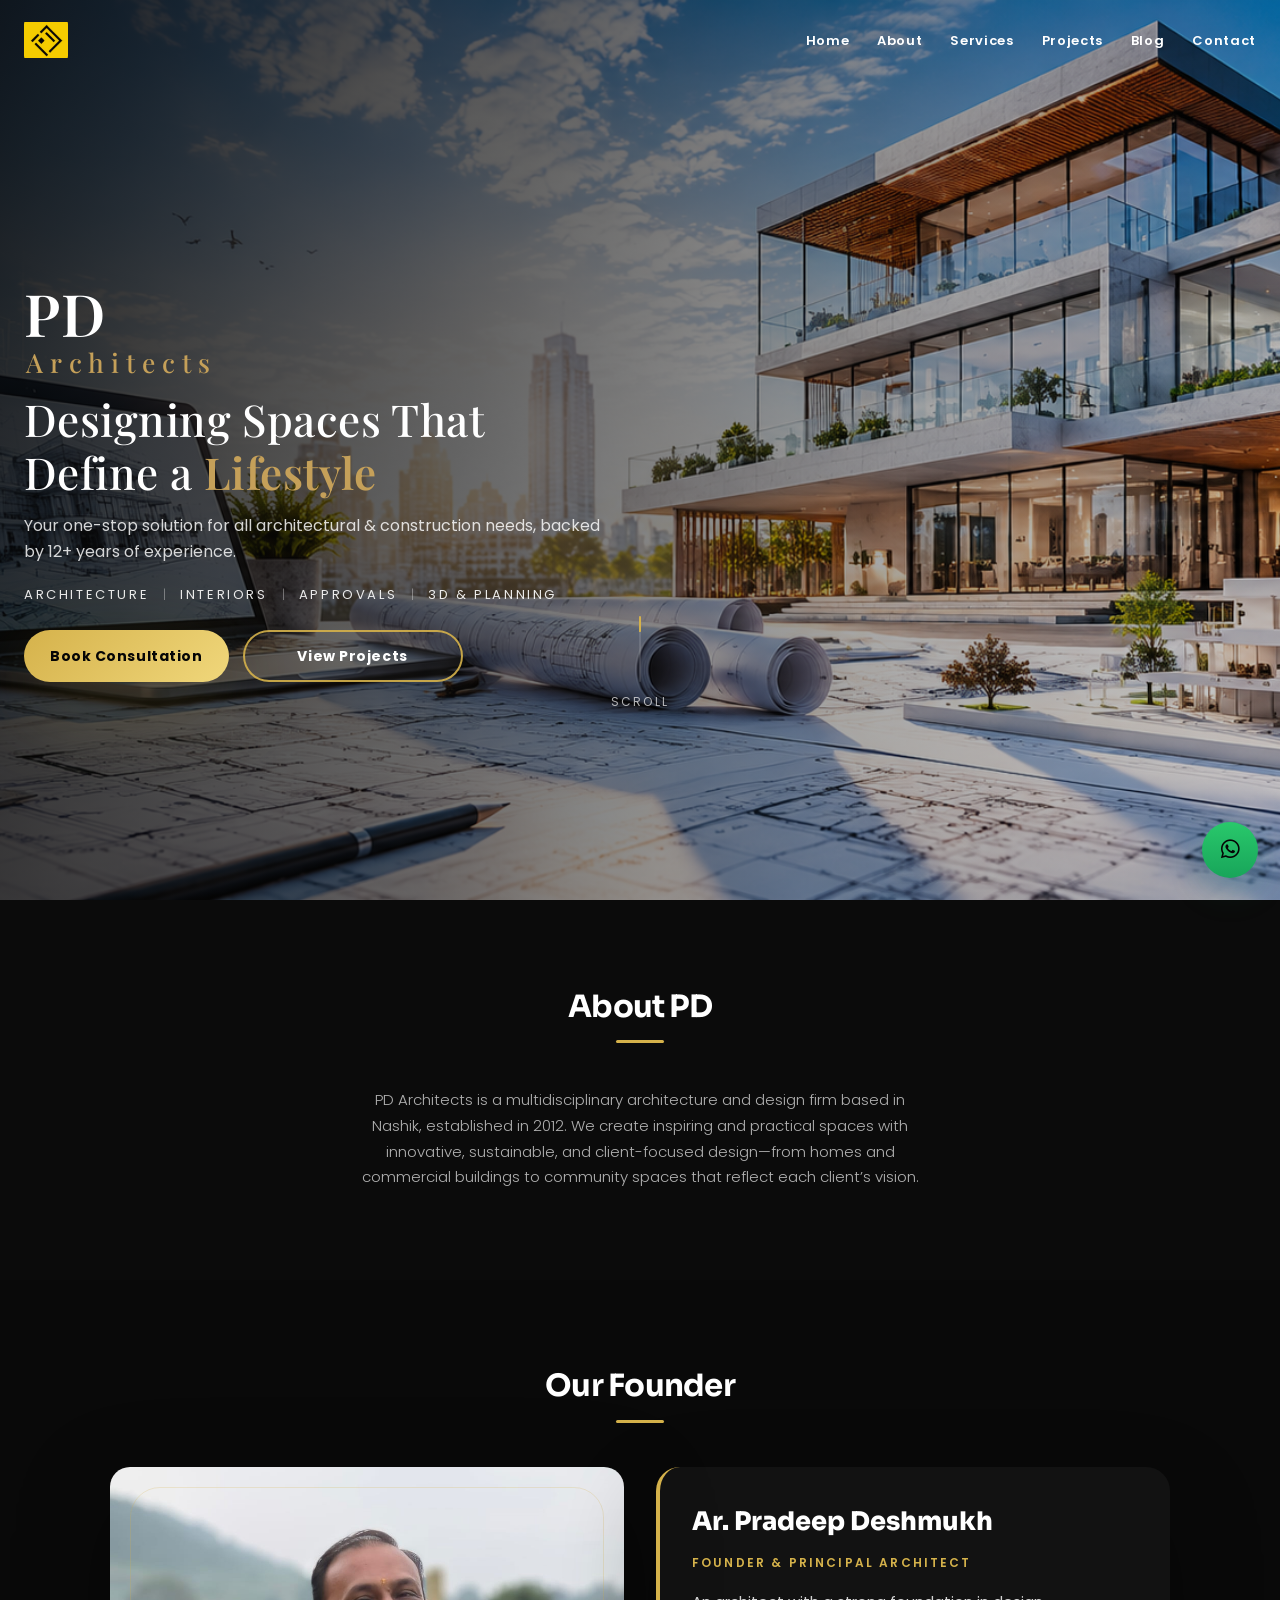
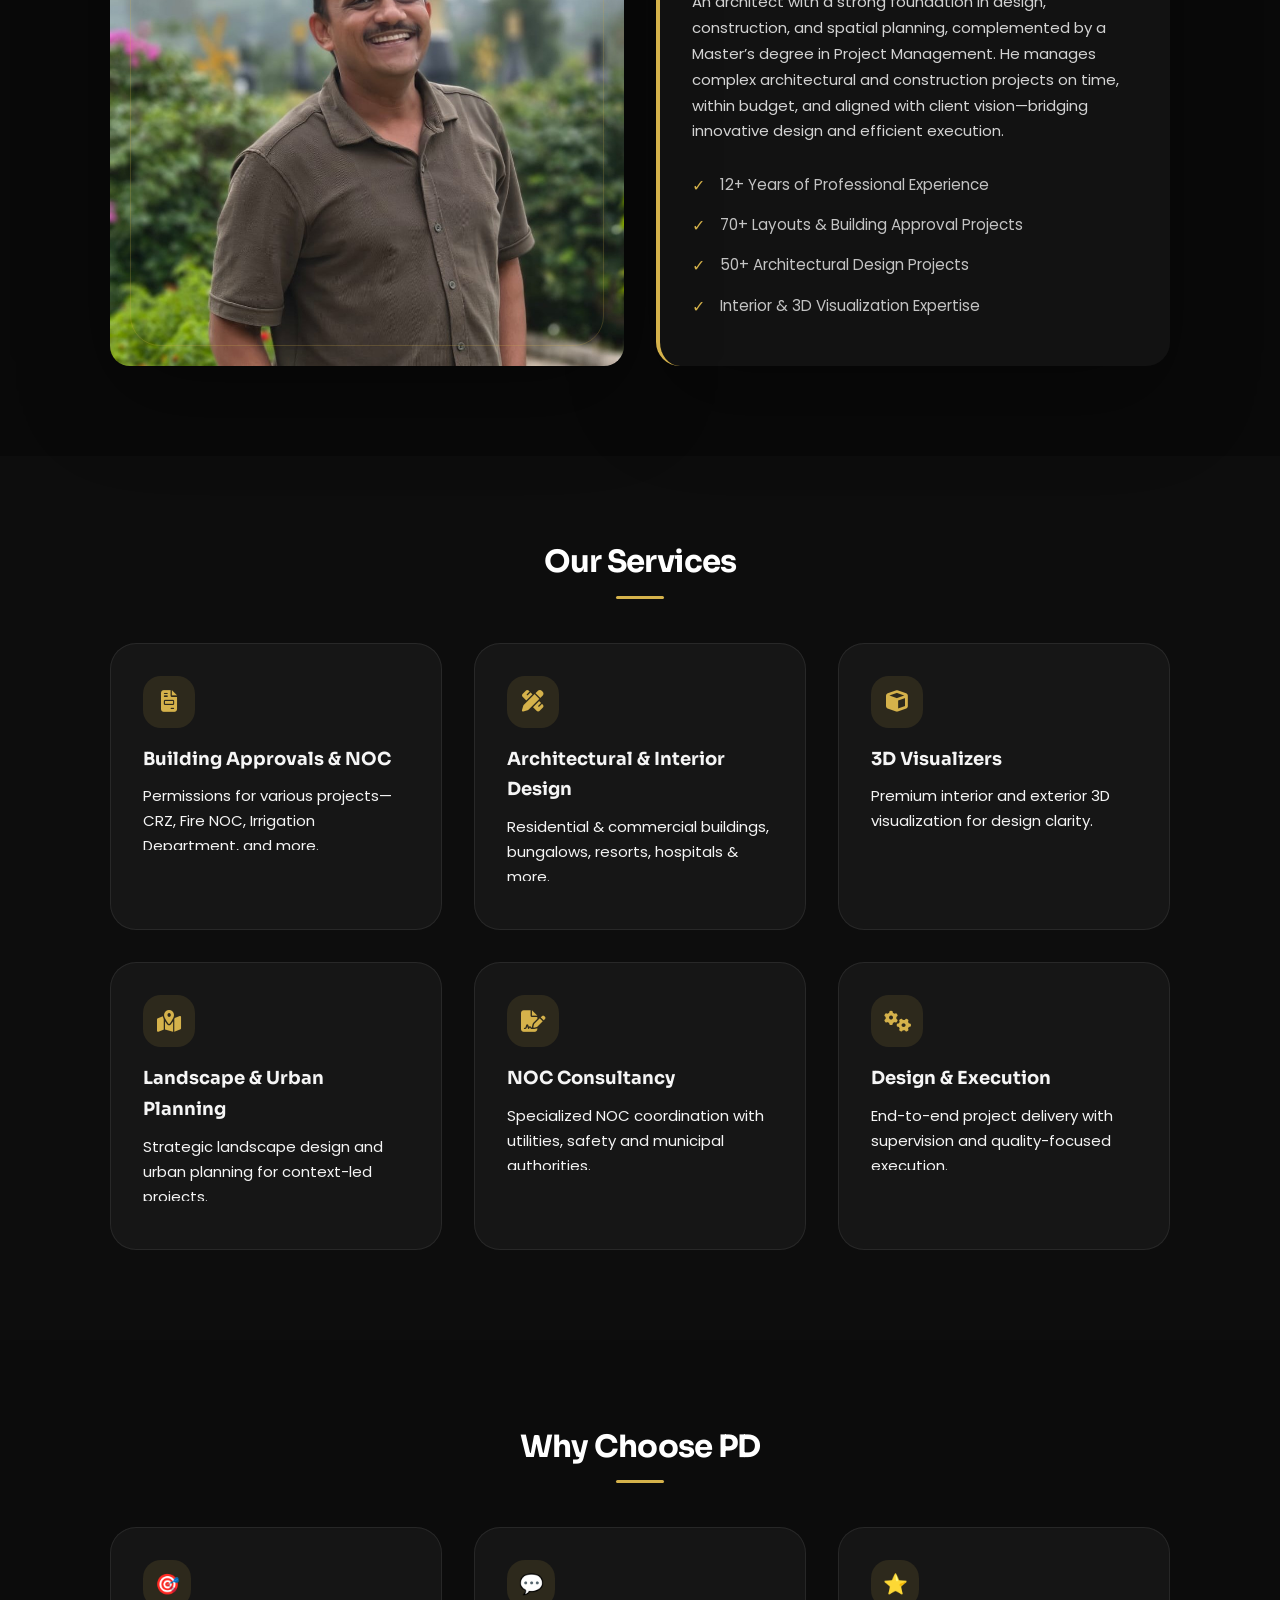
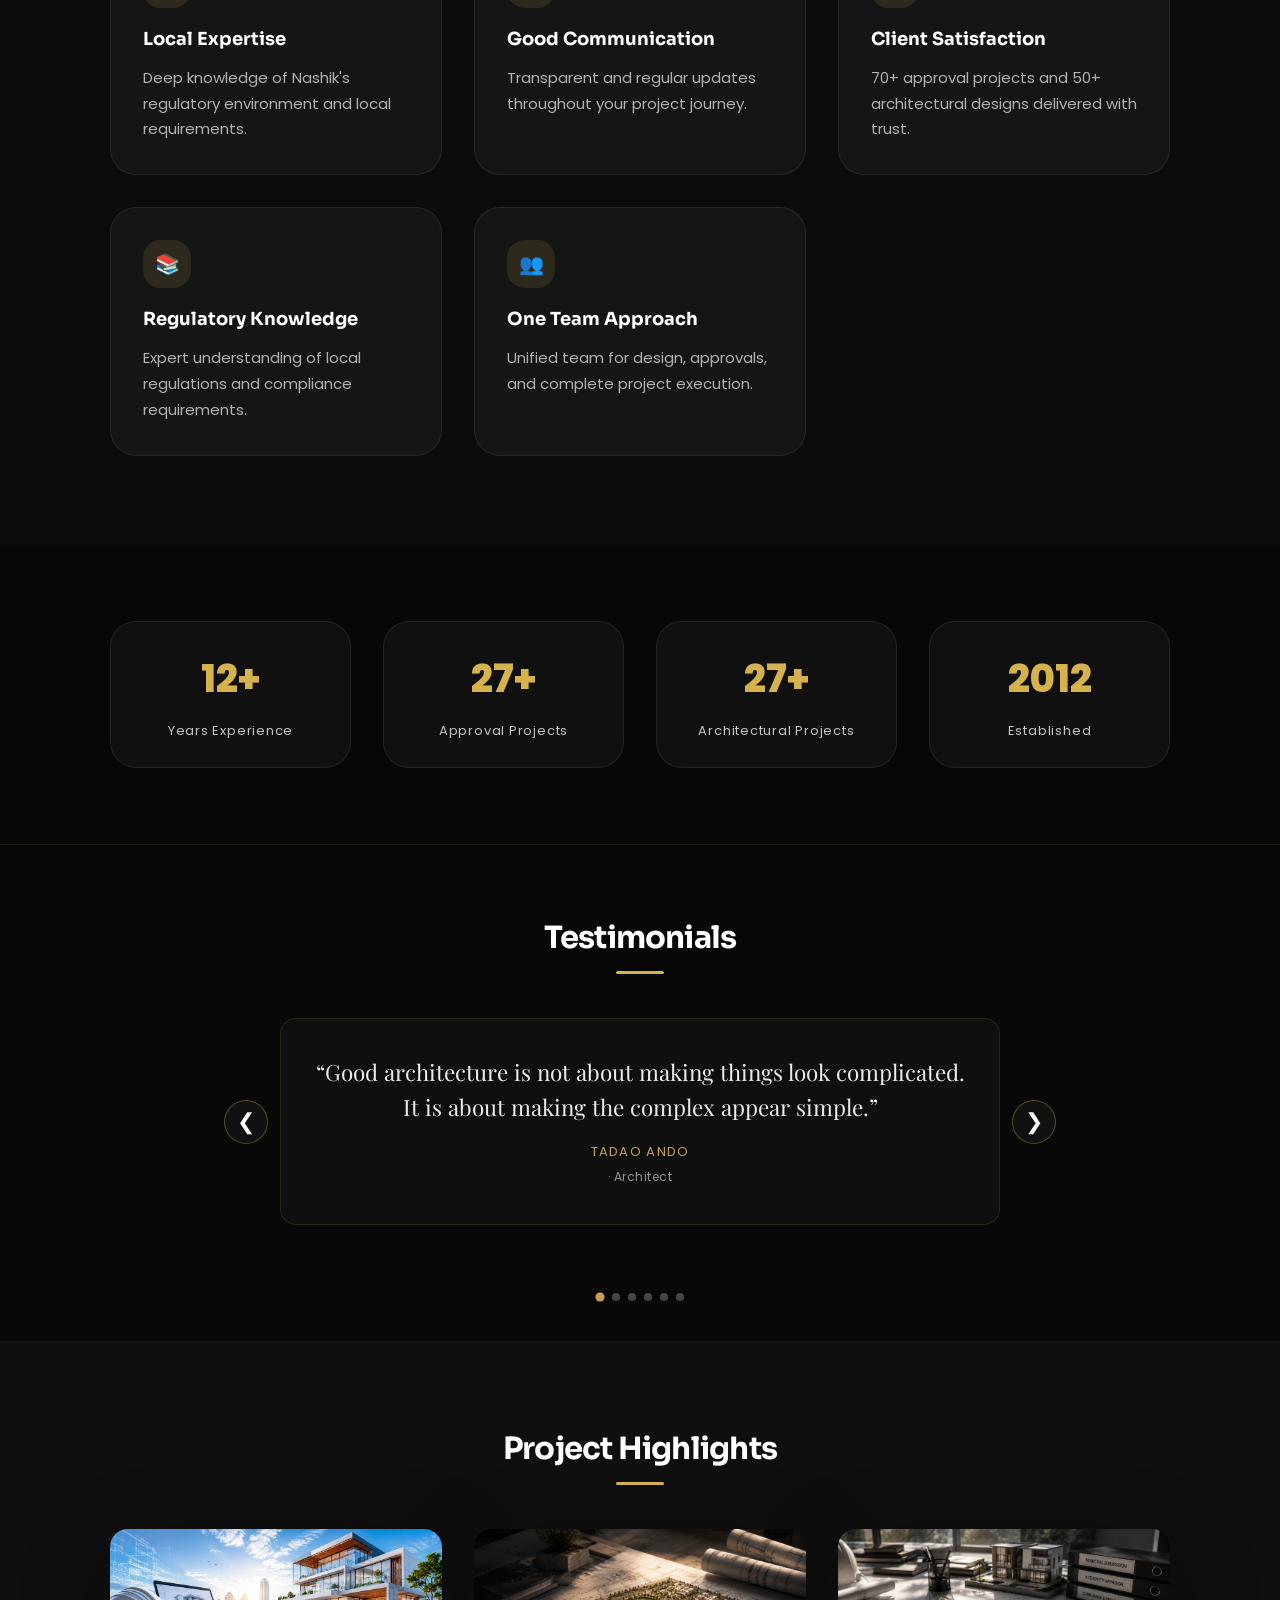
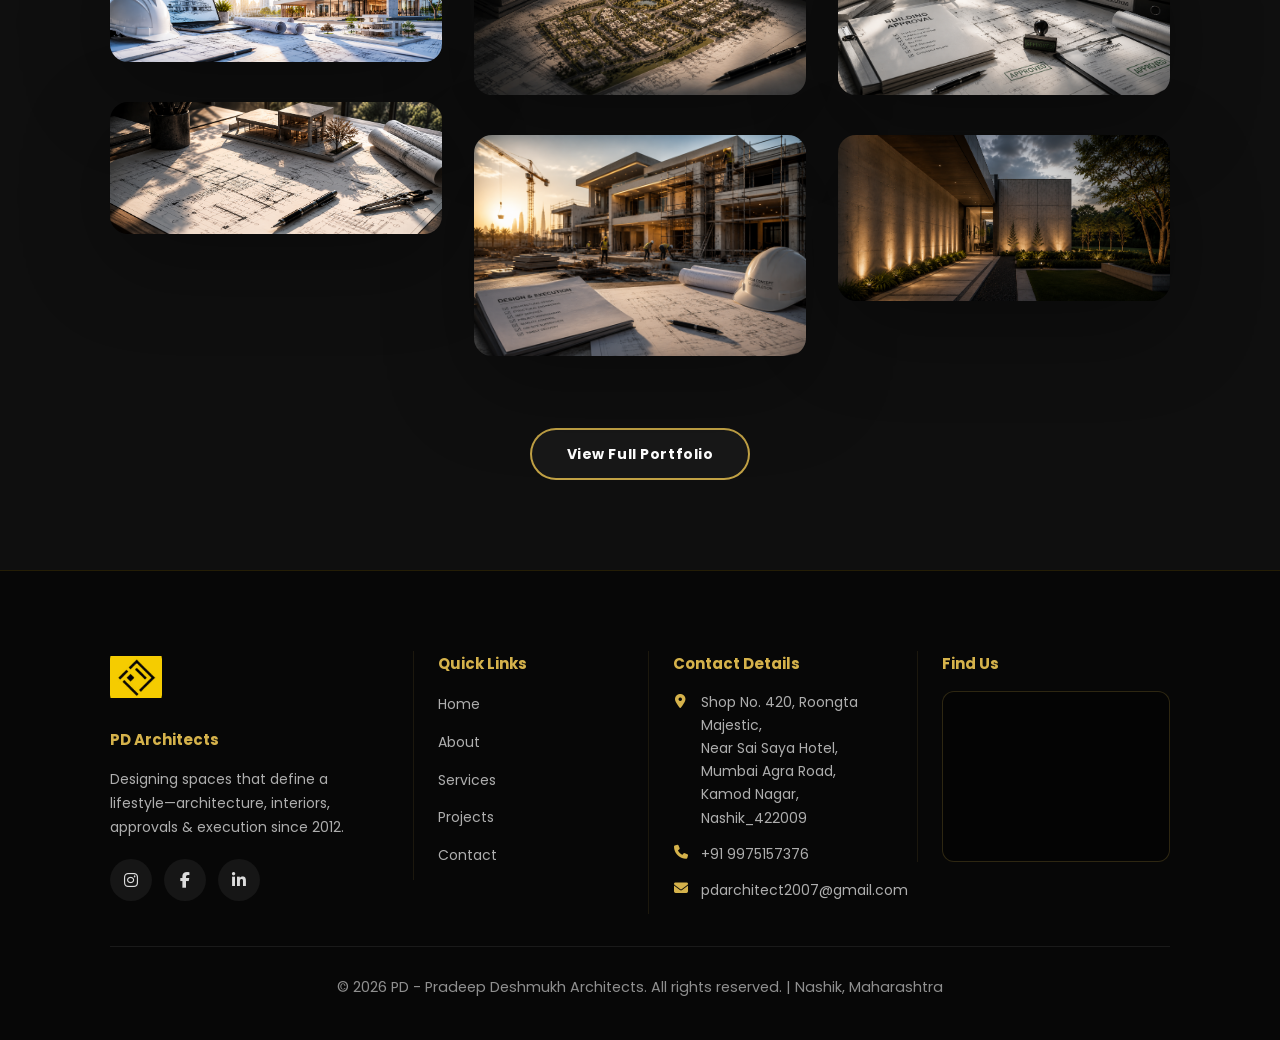
==== commit 4d8624fc: "PA change into PD" ====
--- a/architect-website/index.html
+++ b/architect-website/index.html
@@ -1,11 +1,11 @@
-﻿    <!DOCTYPE html>
+    <!DOCTYPE html>
 <html lang="en">
 <head>
     <meta charset="UTF-8">
     <meta name="viewport" content="width=device-width, initial-scale=1.0">
-    <meta name="description" content="PDA - Pradeep Deshmukh Architects | 12+ Years in Nashik since 2012. Building Approvals, Architectural & Interior Design, 3D Visualization, Landscape Planning.">
+    <meta name="description" content="PD - Pradeep Deshmukh Architects | 12+ Years in Nashik since 2012. Building Approvals, Architectural & Interior Design, 3D Visualization, Landscape Planning.">
     <meta name="keywords" content="architecture, nashik, building approvals, architectural planning, design">
-    <title>PA - Pradeep Deshmukh Architects | Architectural Solutions Nashik</title>
+    <title>PD - Pradeep Deshmukh Architects | Architectural Solutions Nashik</title>
     <link rel="stylesheet" href="css/style.css">
     <link rel="icon" type="image/png" href="images/pd-logo.png" sizes="32x32">
     <link rel="apple-touch-icon" href="images/pd-logo.png">
@@ -62,12 +62,12 @@
     <section class="about" id="about">
         <div class="container">
                 <div class="section-header">
-                <h2 class="section-title">About PDA</h2>
+                <h2 class="section-title">About PD</h2>
                 <div class="title-accent"></div>
             </div>
             <div class="about-content">
                 <div class="about-text">
-                    <p>PDA Architects is a multidisciplinary architecture and design firm based in Nashik, established in 2012. We create inspiring and practical spaces with innovative, sustainable, and client-focused design—from homes and commercial buildings to community spaces that reflect each client’s vision.</p>
+                    <p>PD Architects is a multidisciplinary architecture and design firm based in Nashik, established in 2012. We create inspiring and practical spaces with innovative, sustainable, and client-focused design—from homes and commercial buildings to community spaces that reflect each client’s vision.</p>
                 </div>
             </div>
         </div>
@@ -145,7 +145,7 @@
     <section class="why-choose" id="why-choose">
         <div class="container">
             <div class="section-header">
-                <h2 class="section-title">Why Choose PA</h2>
+                <h2 class="section-title">Why Choose PD</h2>
                 <div class="title-accent"></div>
             </div>
             <div class="why-grid">
@@ -262,7 +262,7 @@
                     <a href="index.html" class="footer-logo-link" aria-label="PD Architects - Home">
                         <img src="images/pd-logo.png" alt="PD Architects" class="footer-logo" width="52" height="52" loading="lazy">
                     </a>
-                    <h3>PDA Architects</h3>
+                    <h3>PD Architects</h3>
                     <p>Designing spaces that define a lifestyle—architecture, interiors, approvals &amp; execution since 2012.</p>
                     <div class="footer-social">
                         <div class="social-links">
@@ -293,12 +293,12 @@
                 <div class="footer-section footer-map">
                     <h3>Find Us</h3>
                     <div class="footer-map-wrap">
-                        <iframe src="https://maps.google.com/maps?q=Roongta+Majestic+Kamod+Nagar+Nashik+422009&amp;t=&amp;z=15&amp;ie=UTF8&amp;iwloc=&amp;output=embed" title="PDA Architects office location" loading="lazy" referrerpolicy="no-referrer-when-downgrade" allowfullscreen></iframe>
+                        <iframe src="https://maps.google.com/maps?q=Roongta+Majestic+Kamod+Nagar+Nashik+422009&amp;t=&amp;z=15&amp;ie=UTF8&amp;iwloc=&amp;output=embed" title="PD Architects office location" loading="lazy" referrerpolicy="no-referrer-when-downgrade" allowfullscreen></iframe>
                     </div>
                 </div>
             </div>
             <div class="footer-bottom">
-                <p>&copy; 2026 PDA - Pradeep Deshmukh Architects. All rights reserved. | Nashik, Maharashtra</p>
+                <p>&copy; 2026 PD - Pradeep Deshmukh Architects. All rights reserved. | Nashik, Maharashtra</p>
             </div>
         </div>
     </footer>
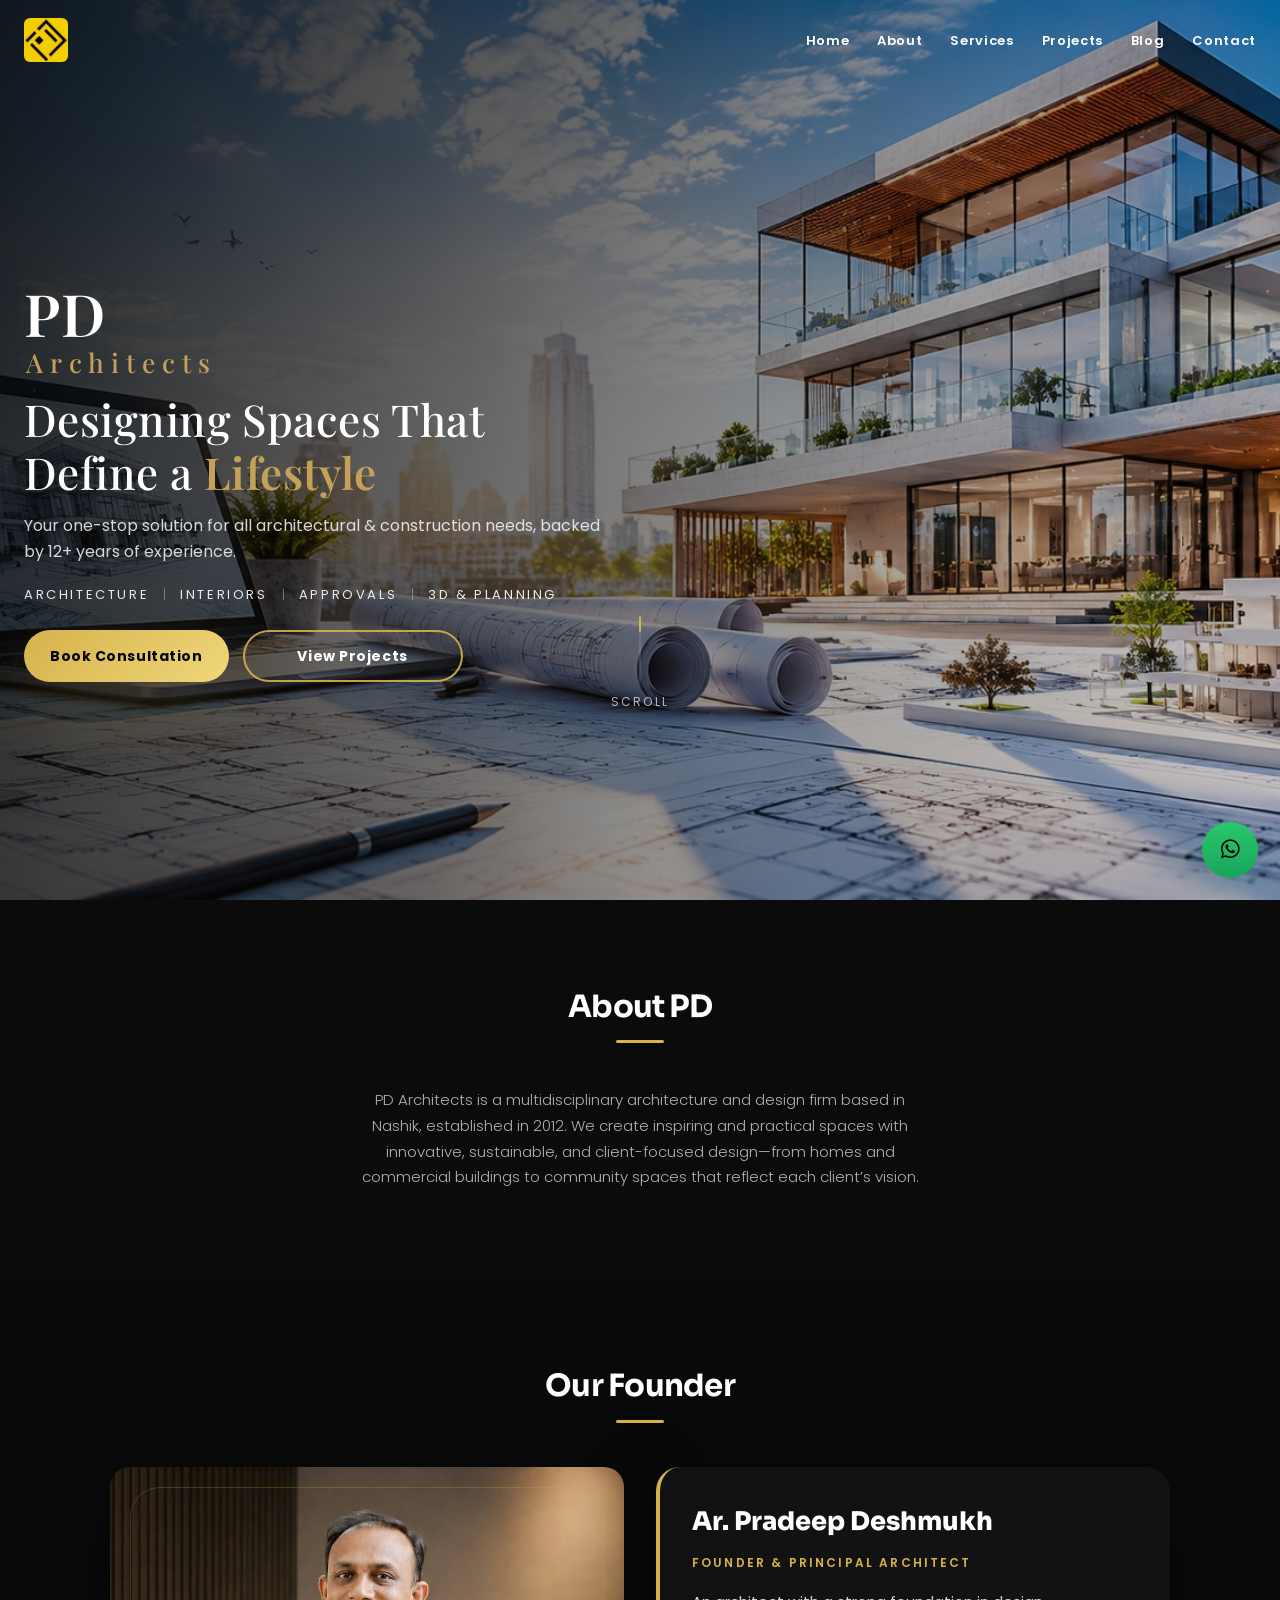
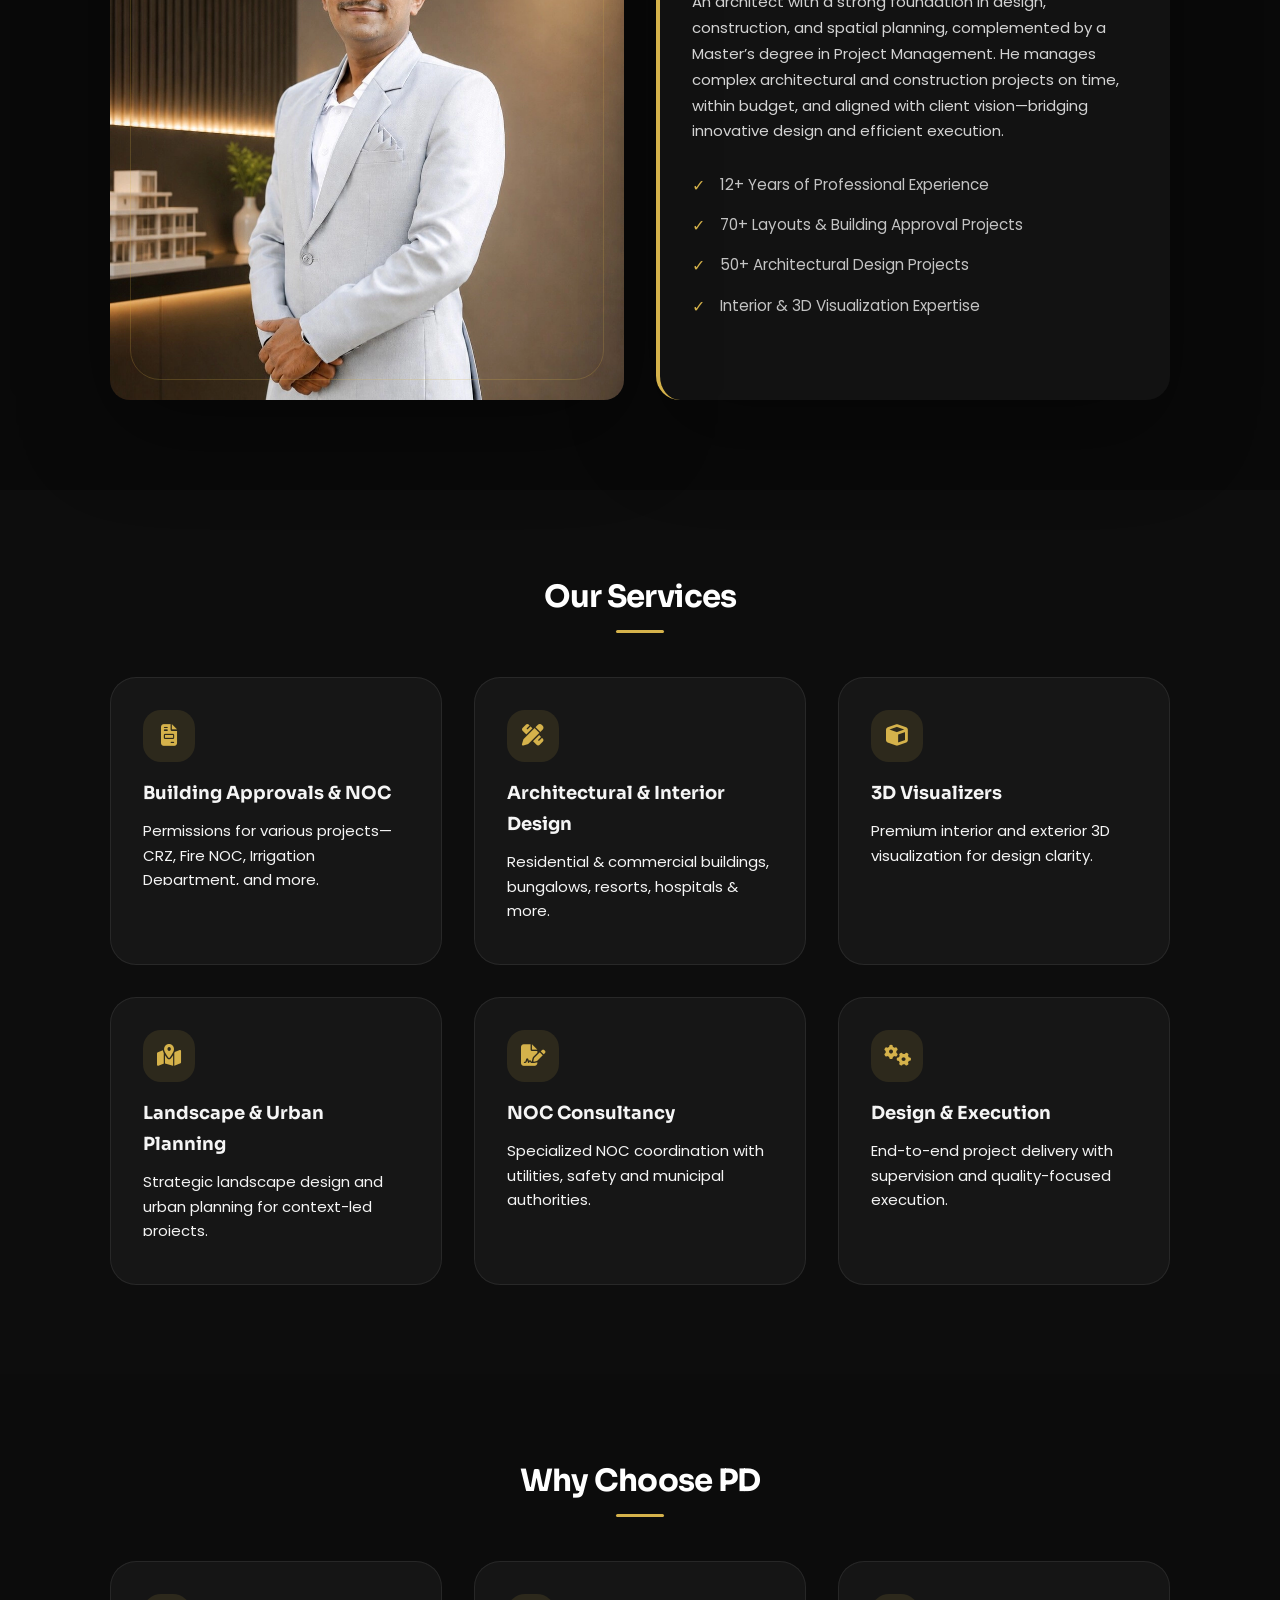
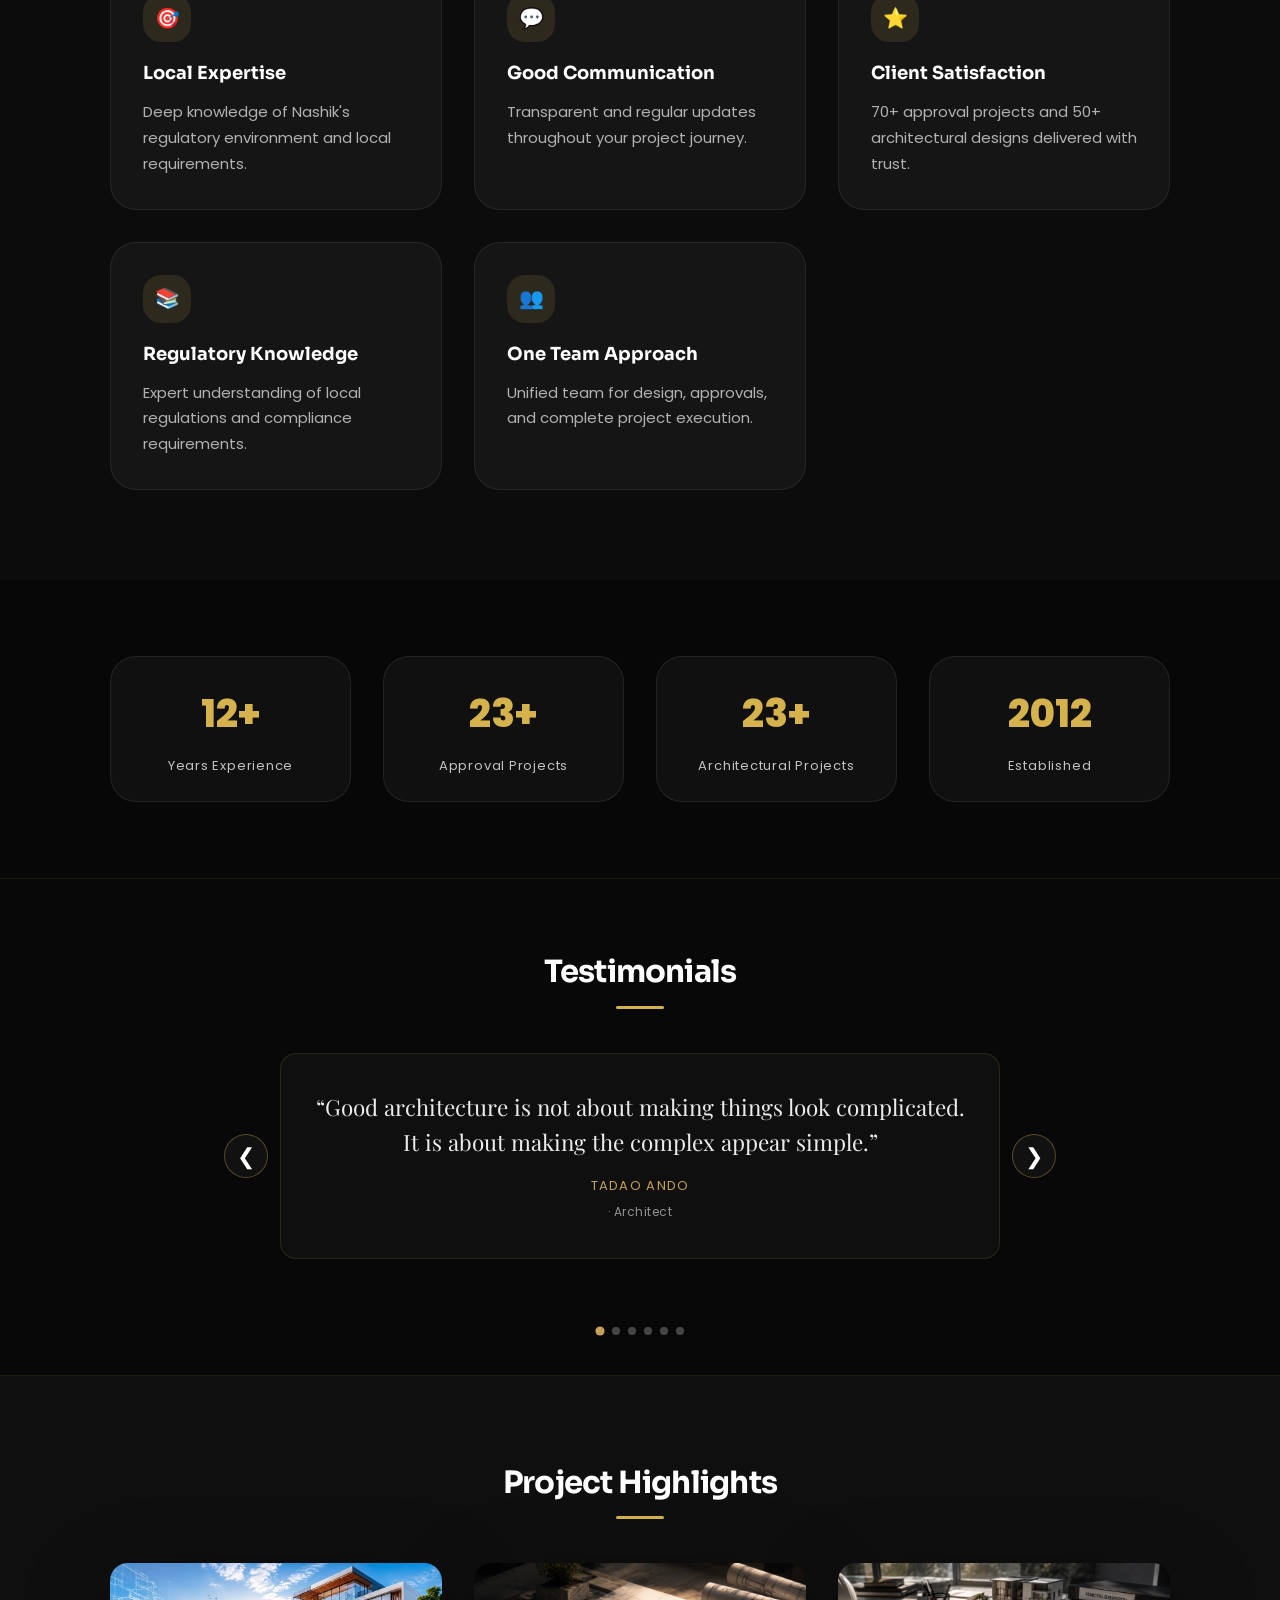
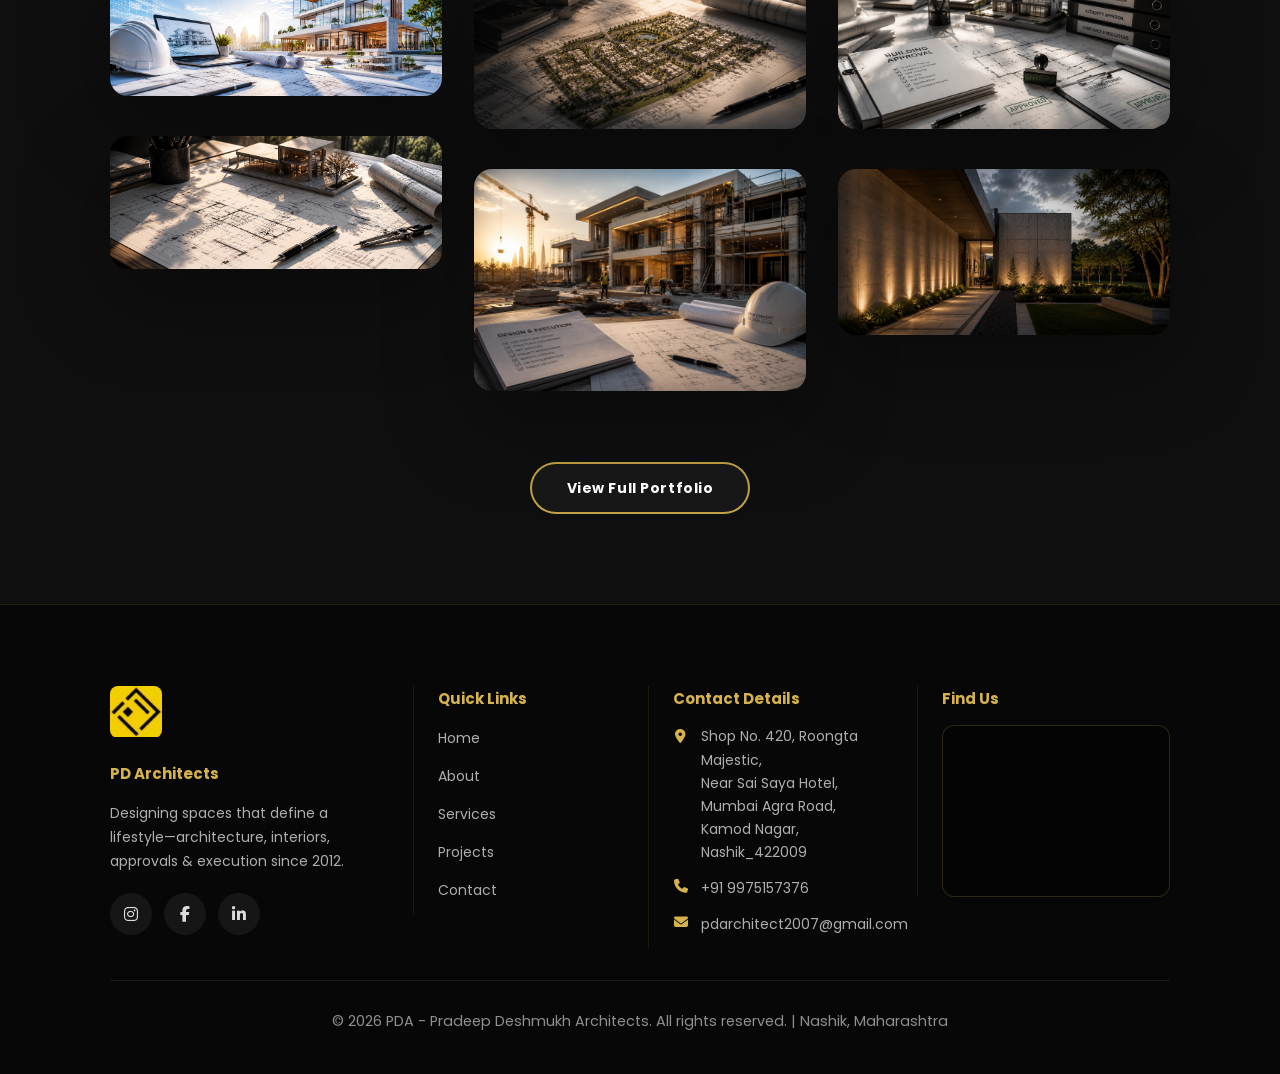
==== commit e049569d: "perfromance improvment, founder image change, popup design in project page" ====
--- a/architect-website/index.html
+++ b/architect-website/index.html
@@ -1,14 +1,14 @@
-    <!DOCTYPE html>
+﻿    <!DOCTYPE html>
 <html lang="en">
 <head>
     <meta charset="UTF-8">
     <meta name="viewport" content="width=device-width, initial-scale=1.0">
-    <meta name="description" content="PD - Pradeep Deshmukh Architects | 12+ Years in Nashik since 2012. Building Approvals, Architectural & Interior Design, 3D Visualization, Landscape Planning.">
+    <meta name="description" content="PDA - Pradeep Deshmukh Architects | 12+ Years in Nashik since 2012. Building Approvals, Architectural & Interior Design, 3D Visualization, Landscape Planning.">
     <meta name="keywords" content="architecture, nashik, building approvals, architectural planning, design">
-    <title>PD - Pradeep Deshmukh Architects | Architectural Solutions Nashik</title>
+    <title>PDA - Pradeep Deshmukh Architects | Architectural Solutions Nashik</title>
     <link rel="stylesheet" href="css/style.css">
-    <link rel="icon" type="image/png" href="images/pd-logo.png" sizes="32x32">
-    <link rel="apple-touch-icon" href="images/pd-logo.png">
+    <link rel="icon" type="image/webp" href="images/pd-logo.webp" sizes="32x32">
+    <link rel="apple-touch-icon" href="images/pd-logo.webp">
     <link href="https://fonts.googleapis.com/css2?family=Poppins:wght@300;400;500;600;700;800&family=Sora:wght@400;500;600;700&display=swap" rel="stylesheet">
     <link rel="stylesheet" href="https://cdnjs.cloudflare.com/ajax/libs/font-awesome/6.5.1/css/all.min.css" />
 </head>
@@ -17,14 +17,14 @@
     <header class="header" id="header">
         <nav class="navbar">
             <div class="navbar-container">
-                <a href="index.html" class="logo-link" aria-label="PD Architects - Home"><img src="images/pd-logo.png" alt="PD Architects" class="logo-img" width="44" height="44"></a>
+                <a href="index.html" class="logo-link" aria-label="PD Architects - Home"><img src="images/pd-logo.webp" alt="PD Architects" class="logo-img" width="44" height="44"></a>
                 <div class="hamburger" id="hamburger">
                     <span></span>
                     <span></span>
                     <span></span>
                 </div>
                 <ul class="nav-menu" id="navMenu">
-                    <li class="nav-menu-logo"><a href="index.html" aria-label="PD Architects - Home"><img src="images/pd-logo.png" alt="" class="logo-img" width="56" height="56"></a></li>
+                    <li class="nav-menu-logo"><a href="index.html" aria-label="PD Architects - Home"><img src="images/pd-logo.webp" alt="" class="logo-img" width="56" height="56"></a></li>
                     <li><a href="index.html" class="nav-link">Home</a></li>
                     <li><a href="about.html" class="nav-link">About</a></li>
                     <li><a href="services.html" class="nav-link">Services</a></li>
@@ -82,7 +82,7 @@
             </div>
             <div class="founder-content">
                 <div class="founder-image">
-                    <img src="images/founder.jpeg" alt="Ar. Pradeep Deshmukh">
+                    <img src="images/founder.webp" alt="Ar. Pradeep Deshmukh">
                 </div>
                 <div class="founder-info">
                     <h3 class="founder-name">Ar. Pradeep Deshmukh</h3>
@@ -226,27 +226,27 @@
             </div>
             <div class="gallery-grid masonry">
                 <div class="gallery-item" data-project-id="hotel-grand" role="button" tabindex="0">
-                    <img src="images/Homepage-banner.png" alt="Hotel Grand">
+                    <img src="images/Homepage-banner.webp" alt="Hotel Grand">
                     <div class="gallery-overlay"><h3>Hotel Grand</h3><p>Ashok Stambha, Nashik</p></div>
                 </div>
                 <div class="gallery-item" data-project-id="elanza-elite" role="button" tabindex="0">
-                    <img src="images/Service-Architectural-Design-banner.png" alt="Elanza Elite">
+                    <img src="images/Service-Architectural-Design-banner.webp" alt="Elanza Elite">
                     <div class="gallery-overlay"><h3>Elanza Elite (1BHK Premium)</h3><p>Gonde · 4294.8 sq.ft</p></div>
                 </div>
                 <div class="gallery-item" data-project-id="villa-trimbakeshwar" role="button" tabindex="0">
-                    <img src="images/planning-services-banner.png" alt="Villa">
+                    <img src="images/planning-services-banner.webp" alt="Villa">
                     <div class="gallery-overlay"><h3>Villa</h3><p>Bhilmal, Trimbakeshwar · 2583.3 sq.ft</p></div>
                 </div>
                 <div class="gallery-item" data-project-id="twin-bungalow-dugaon" role="button" tabindex="0">
-                    <img src="images/design-execution-banner.png" alt="Twin Bungalow">
+                    <img src="images/design-execution-banner.webp" alt="Twin Bungalow">
                     <div class="gallery-overlay"><h3>Twin Bungalow</h3><p>Dugaon, Nashik</p></div>
                 </div>
                 <div class="gallery-item" data-project-id="res-commercial-boisar" role="button" tabindex="0">
-                    <img src="images/building-approval-services-banner.png" alt="Residential Commercial">
+                    <img src="images/building-approval-services-banner.webp" alt="Residential Commercial">
                     <div class="gallery-overlay"><h3>Residential + Commercial</h3><p>Khairapada, Boisar (E), Palghar</p></div>
                 </div>
                 <div class="gallery-item" data-project-id="restaurant-interior" role="button" tabindex="0">
-                    <img src="images/About-banner.png" alt="Restaurant Interior">
+                    <img src="images/About-banner.webp" alt="Restaurant Interior">
                     <div class="gallery-overlay"><h3>Restaurant Interior</h3><p>Gole Colony, Nashik</p></div>
                 </div>
             </div>
@@ -260,7 +260,7 @@
             <div class="footer-content footer-grid">
                 <div class="footer-section footer-brand">
                     <a href="index.html" class="footer-logo-link" aria-label="PD Architects - Home">
-                        <img src="images/pd-logo.png" alt="PD Architects" class="footer-logo" width="52" height="52" loading="lazy">
+                        <img src="images/pd-logo.webp" alt="PD Architects" class="footer-logo" width="52" height="52" loading="lazy">
                     </a>
                     <h3>PD Architects</h3>
                     <p>Designing spaces that define a lifestyle—architecture, interiors, approvals &amp; execution since 2012.</p>
@@ -298,7 +298,7 @@
                 </div>
             </div>
             <div class="footer-bottom">
-                <p>&copy; 2026 PD - Pradeep Deshmukh Architects. All rights reserved. | Nashik, Maharashtra</p>
+                <p>&copy; 2026 PDA - Pradeep Deshmukh Architects. All rights reserved. | Nashik, Maharashtra</p>
             </div>
         </div>
     </footer>
@@ -307,47 +307,27 @@
         <i class="fab fa-whatsapp" aria-hidden="true"></i>
     </a>
 
-    <div id="projectDetailModal" class="project-detail-modal" aria-hidden="true" role="dialog" aria-labelledby="pdmTitle">
+    <div id="projectDetailModal" class="project-detail-modal" aria-hidden="true" role="dialog" aria-labelledby="pdmTitle" aria-modal="true">
         <div class="pdm-overlay" tabindex="-1"></div>
         <div class="pdm-dialog" role="document">
-            <button type="button" class="pdm-close" aria-label="Close project details">&times;</button>
+            <button type="button" class="pdm-close" aria-label="Close project gallery"><i class="fas fa-xmark" aria-hidden="true"></i></button>
             <span id="pdmStatus" class="pdm-status"></span>
             <h2 id="pdmTitle"></h2>
             <p id="pdmAddress"></p>
             <p id="pdmDetails"></p>
+            <div class="pdm-counter-wrap"><span id="pdmImgCounter" class="pdm-counter">1 / 1</span></div>
             <div class="pdm-gallery">
-                <button type="button" class="pdm-g-prev" aria-label="Previous image">&#10094;</button>
+                <button type="button" class="pdm-g-prev" aria-label="Previous image"><i class="fas fa-chevron-left" aria-hidden="true"></i></button>
                 <div class="pdm-g-main"><img id="pdmMainImg" src="" alt=""></div>
-                <button type="button" class="pdm-g-next" aria-label="Next image">&#10095;</button>
-            </div>
-            <p id="pdmImgCounter"></p>
+                <button type="button" class="pdm-g-next" aria-label="Next image"><i class="fas fa-chevron-right" aria-hidden="true"></i></button>
+            </div>
             <div id="pdmThumbs" class="pdm-thumbs"></div>
-        </div>
-    </div>
-
-    <!-- Projects Lightbox Modal -->
-    <div id="projectLightbox" class="project-lightbox" aria-hidden="true" role="dialog" aria-label="Project gallery">
-        <div id="plOverlay" class="pl-overlay" tabindex="-1"></div>
-        <div class="pl-shell" role="document">
-            <button id="plClose" class="pl-close" aria-label="Close gallery">&times;</button>
-            <button id="plPrev" class="pl-nav pl-prev" aria-label="Previous project">&#10094;</button>
-            <button id="plNext" class="pl-nav pl-next" aria-label="Next project">&#10095;</button>
-            <div class="pl-body">
-                <div class="gm-image-wrap">
-                    <img id="plImage" src="" alt="" />
-                    <div id="plLoader" class="pl-loader" aria-hidden="true"></div>
-                </div>
-                <div class="pl-meta">
-                    <div id="plCounter" class="pl-counter">0 / 0</div>
-                    <ul id="plThumbs" class="pl-thumbs" aria-hidden="false"></ul>
-                </div>
-            </div>
         </div>
     </div>
 
     <script src="js/projects-data.js"></script>
     <script src="js/testimonial-slider.js"></script>
-    <script src="js/project-detail.js"></script>
+    <script src="js/project-gallery.js"></script>
     <script src="js/script.js"></script>
 </body>
 </html>
--- a/architect-website/css/style.css
+++ b/architect-website/css/style.css
@@ -1,4 +1,4 @@
-﻿@import url('https://fonts.googleapis.com/css2?family=Playfair+Display:ital,wght@0,400;0,500;0,600;0,700;1,400&display=swap');
+@import url('https://fonts.googleapis.com/css2?family=Playfair+Display:ital,wght@0,400;0,500;0,600;0,700;1,400&display=swap');
 
 /* ===== ROOT & GLOBAL STYLES ===== */
 :root {
@@ -36,6 +36,14 @@
     font-size: 100%;
     -webkit-text-size-adjust: 100%;
     text-size-adjust: 100%;
+    scrollbar-width: none;
+    -ms-overflow-style: none;
+}
+
+html::-webkit-scrollbar {
+    width: 0;
+    height: 0;
+    display: none;
 }
 
 body {
@@ -46,6 +54,27 @@
     color: var(--text);
     overflow-x: hidden;
     min-height: 100vh;
+    scrollbar-width: none;
+    -ms-overflow-style: none;
+}
+
+body::-webkit-scrollbar {
+    width: 0;
+    height: 0;
+    display: none;
+}
+
+/* Hide scrollbars site-wide; wheel / touch / keyboard scroll still works */
+* {
+    scrollbar-width: none;
+    -ms-overflow-style: none;
+}
+
+*::-webkit-scrollbar {
+    width: 0;
+    height: 0;
+    display: none;
+    background: transparent;
 }
 
 img {
@@ -218,7 +247,7 @@
 
 /* Homepage specific banner override */
 section.hero.Homepage-banner {
-    background-image: url('../images/Homepage-banner.png');
+    background-image: url('../images/Homepage-banner.webp');
     background-position: center center;
     background-size: cover;
     background-repeat: no-repeat;
@@ -2867,52 +2896,131 @@
     padding-bottom: 2.5rem;
 }
 
-/* ===== PROJECT DETAIL MODAL ===== */
+/* ===== PROJECT GALLERY MODAL (unified) ===== */
 .project-detail-modal {
     position: fixed;
     inset: 0;
     z-index: 2300;
-    display: none;
+    display: flex;
     align-items: center;
     justify-content: center;
-    padding: 1rem;
-}
-
-.project-detail-modal.open {
-    display: flex;
+    padding: clamp(0.75rem, 3vw, 1.25rem);
+    opacity: 0;
+    visibility: hidden;
+    pointer-events: none;
+    transition: opacity 0.45s ease, visibility 0s linear 0.48s;
+}
+
+.project-detail-modal.is-visible {
+    opacity: 1;
+    visibility: visible;
+    pointer-events: auto;
+    transition: opacity 0.35s ease, visibility 0s;
+}
+
+.project-detail-modal.is-closing {
+    opacity: 0;
+    pointer-events: none;
 }
 
 .pdm-overlay {
     position: absolute;
     inset: 0;
-    background: rgba(5, 5, 5, 0.88);
-    backdrop-filter: blur(6px);
+    background: rgba(4, 4, 5, 0.55);
+    backdrop-filter: blur(0);
+    -webkit-backdrop-filter: blur(0);
+    opacity: 0;
+    transition: opacity 0.5s cubic-bezier(0.22, 1, 0.36, 1), backdrop-filter 0.55s ease, background 0.5s ease;
+}
+
+.project-detail-modal.is-open .pdm-overlay,
+.project-detail-modal.is-closing .pdm-overlay {
+    opacity: 1;
+}
+
+.project-detail-modal.is-open .pdm-overlay {
+    background: rgba(4, 4, 5, 0.82);
+    backdrop-filter: blur(14px);
+    -webkit-backdrop-filter: blur(14px);
 }
 
 .pdm-dialog {
     position: relative;
     z-index: 2;
-    width: min(720px, 100%);
+    width: min(760px, 100%);
     max-height: 92vh;
     overflow-y: auto;
+    overscroll-behavior: contain;
+    scrollbar-width: none;
+    -ms-overflow-style: none;
     padding: 1.75rem 1.5rem 1.5rem;
-    background: linear-gradient(180deg, #121212 0%, #0a0a0a 100%);
+    background: linear-gradient(165deg, rgba(22, 22, 24, 0.98) 0%, rgba(8, 8, 9, 0.99) 100%);
+    border: 1px solid rgba(213, 178, 75, 0.22);
+    border-radius: 1.25rem;
+    box-shadow: 0 32px 100px rgba(0, 0, 0, 0.65), 0 0 0 1px rgba(255, 255, 255, 0.04) inset;
+    opacity: 0;
+    transform: scale(0.85) translateY(12px);
+    transition:
+        opacity 0.5s cubic-bezier(0.22, 1, 0.36, 1),
+        transform 0.55s cubic-bezier(0.22, 1, 0.36, 1);
+}
+
+.project-detail-modal.is-open .pdm-dialog {
+    opacity: 1;
+    transform: scale(1) translateY(0);
+}
+
+.project-detail-modal.is-closing .pdm-dialog {
+    opacity: 0;
+    transform: scale(0.92) translateY(8px);
+    transition-duration: 0.4s;
+}
+
+.pdm-dialog::-webkit-scrollbar {
+    width: 0;
+    height: 0;
+    display: none;
+}
+
+.pdm-close,
+.pdm-g-prev,
+.pdm-g-next {
+    display: inline-flex;
+    align-items: center;
+    justify-content: center;
     border: 1px solid rgba(213, 178, 75, 0.2);
-    border-radius: 1.125rem;
-    box-shadow: 0 28px 90px rgba(0, 0, 0, 0.55);
+    background: rgba(255, 255, 255, 0.06);
+    color: var(--white);
+    cursor: pointer;
+    transition: background 0.28s ease, border-color 0.28s ease, transform 0.28s ease, box-shadow 0.28s ease;
+}
+
+.pdm-close:hover,
+.pdm-g-prev:hover,
+.pdm-g-next:hover {
+    background: rgba(213, 178, 75, 0.18);
+    border-color: rgba(213, 178, 75, 0.45);
+    transform: translateY(-1px);
+    box-shadow: 0 8px 24px rgba(0, 0, 0, 0.35);
 }
 
 .pdm-close {
     position: absolute;
-    top: 0.75rem;
-    right: 0.75rem;
-    background: transparent;
-    border: none;
-    color: var(--white);
-    font-size: 1.75rem;
-    cursor: pointer;
+    top: 0.85rem;
+    right: 0.85rem;
+    width: 2.5rem;
+    height: 2.5rem;
+    border-radius: 50%;
+    font-size: 1.1rem;
     line-height: 1;
     z-index: 3;
+}
+
+.pdm-close:focus-visible,
+.pdm-g-prev:focus-visible,
+.pdm-g-next:focus-visible {
+    outline: 2px solid var(--primary-color);
+    outline-offset: 2px;
 }
 
 .pdm-status {
@@ -2955,6 +3063,7 @@
 
 .pdm-g-main {
     flex: 1;
+    position: relative;
     border-radius: 0.75rem;
     overflow: hidden;
     background: #050505;
@@ -2969,36 +3078,50 @@
     max-height: 340px;
     object-fit: contain;
     cursor: zoom-in;
-    transition: transform 0.3s ease;
-}
-
-#pdmMainImg:hover {
+    transition: opacity 0.28s ease, transform 0.45s cubic-bezier(0.22, 1, 0.36, 1);
+}
+
+#pdmMainImg.pdm-img-out {
+    opacity: 0;
+    transform: scale(0.98);
+}
+
+#pdmMainImg.pdm-img-in {
+    opacity: 0;
     transform: scale(1.02);
+}
+
+.pdm-g-main.is-zoomed #pdmMainImg {
+    transform: scale(1.08);
+    cursor: zoom-out;
 }
 
 .pdm-g-prev,
 .pdm-g-next {
     flex-shrink: 0;
-    width: 2.5rem;
-    height: 2.5rem;
-    border: none;
-    border-radius: 0.5rem;
-    background: rgba(255, 255, 255, 0.08);
-    color: var(--white);
-    font-size: 1.25rem;
-    cursor: pointer;
-}
-
-.pdm-g-prev:hover,
-.pdm-g-next:hover {
-    background: rgba(197, 160, 89, 0.2);
+    width: 2.75rem;
+    height: 2.75rem;
+    border-radius: 50%;
+    font-size: 0.95rem;
+}
+
+.pdm-counter-wrap {
+    display: flex;
+    align-items: center;
+    justify-content: center;
+    margin-bottom: 0.65rem;
 }
 
 #pdmImgCounter {
-    font-size: 0.75rem;
-    color: rgba(255, 255, 255, 0.55);
-    text-align: center;
-    margin-bottom: 0.5rem;
+    font-family: 'Sora', sans-serif;
+    font-size: 0.8125rem;
+    font-weight: 600;
+    letter-spacing: 0.12em;
+    color: var(--hero-gold);
+    padding: 0.35rem 0.85rem;
+    border-radius: 999px;
+    background: rgba(213, 178, 75, 0.1);
+    border: 1px solid rgba(213, 178, 75, 0.22);
 }
 
 .pdm-thumbs {
@@ -3006,6 +3129,15 @@
     gap: 0.5rem;
     flex-wrap: wrap;
     justify-content: center;
+    overflow-x: auto;
+    scrollbar-width: none;
+    -ms-overflow-style: none;
+}
+
+.pdm-thumbs::-webkit-scrollbar {
+    width: 0;
+    height: 0;
+    display: none;
 }
 
 .pdm-thumb {
@@ -3030,8 +3162,83 @@
     display: block;
 }
 
-.gallery-item[data-project-id] {
+.gallery-item[data-project-id],
+.project-list-card[data-project-id] {
     cursor: pointer;
+}
+
+.gallery-trigger {
+    transition: transform 0.45s cubic-bezier(0.22, 1, 0.36, 1), box-shadow 0.45s ease, border-color 0.35s ease;
+}
+
+.gallery-item.gallery-trigger-zoom {
+    transform: scale(1.04);
+    z-index: 2;
+    box-shadow: 0 20px 50px rgba(0, 0, 0, 0.45);
+}
+
+.project-list-card.gallery-trigger-zoom {
+    transform: translateY(-6px) scale(1.02);
+    border-color: rgba(213, 178, 75, 0.4);
+    box-shadow: 0 16px 40px rgba(0, 0, 0, 0.35);
+}
+
+.project-list-card[data-project-id]::after {
+    content: '\f00e';
+    font-family: 'Font Awesome 6 Free';
+    font-weight: 900;
+    position: absolute;
+    top: 1rem;
+    right: 1rem;
+    font-size: 0.75rem;
+    color: var(--hero-gold);
+    opacity: 0;
+    transition: opacity 0.3s ease;
+}
+
+.project-list-card[data-project-id] {
+    position: relative;
+}
+
+.project-list-card[data-project-id]:hover::after {
+    opacity: 0.85;
+}
+
+@media (max-width: 768px) {
+    .pdm-dialog {
+        padding: 1.35rem 1rem 1.25rem;
+        max-height: 94vh;
+    }
+
+    .pdm-g-prev,
+    .pdm-g-next {
+        width: 2.35rem;
+        height: 2.35rem;
+    }
+
+    #pdmMainImg {
+        max-height: 42vh;
+    }
+
+    .pdm-close {
+        top: 0.65rem;
+        right: 0.65rem;
+    }
+}
+
+@media (prefers-reduced-motion: reduce) {
+    .project-detail-modal,
+    .pdm-overlay,
+    .pdm-dialog,
+    #pdmMainImg,
+    .gallery-trigger {
+        transition: none !important;
+    }
+
+    .gallery-item.gallery-trigger-zoom,
+    .project-list-card.gallery-trigger-zoom {
+        transform: none;
+    }
 }
 
 .services-stats-row {
